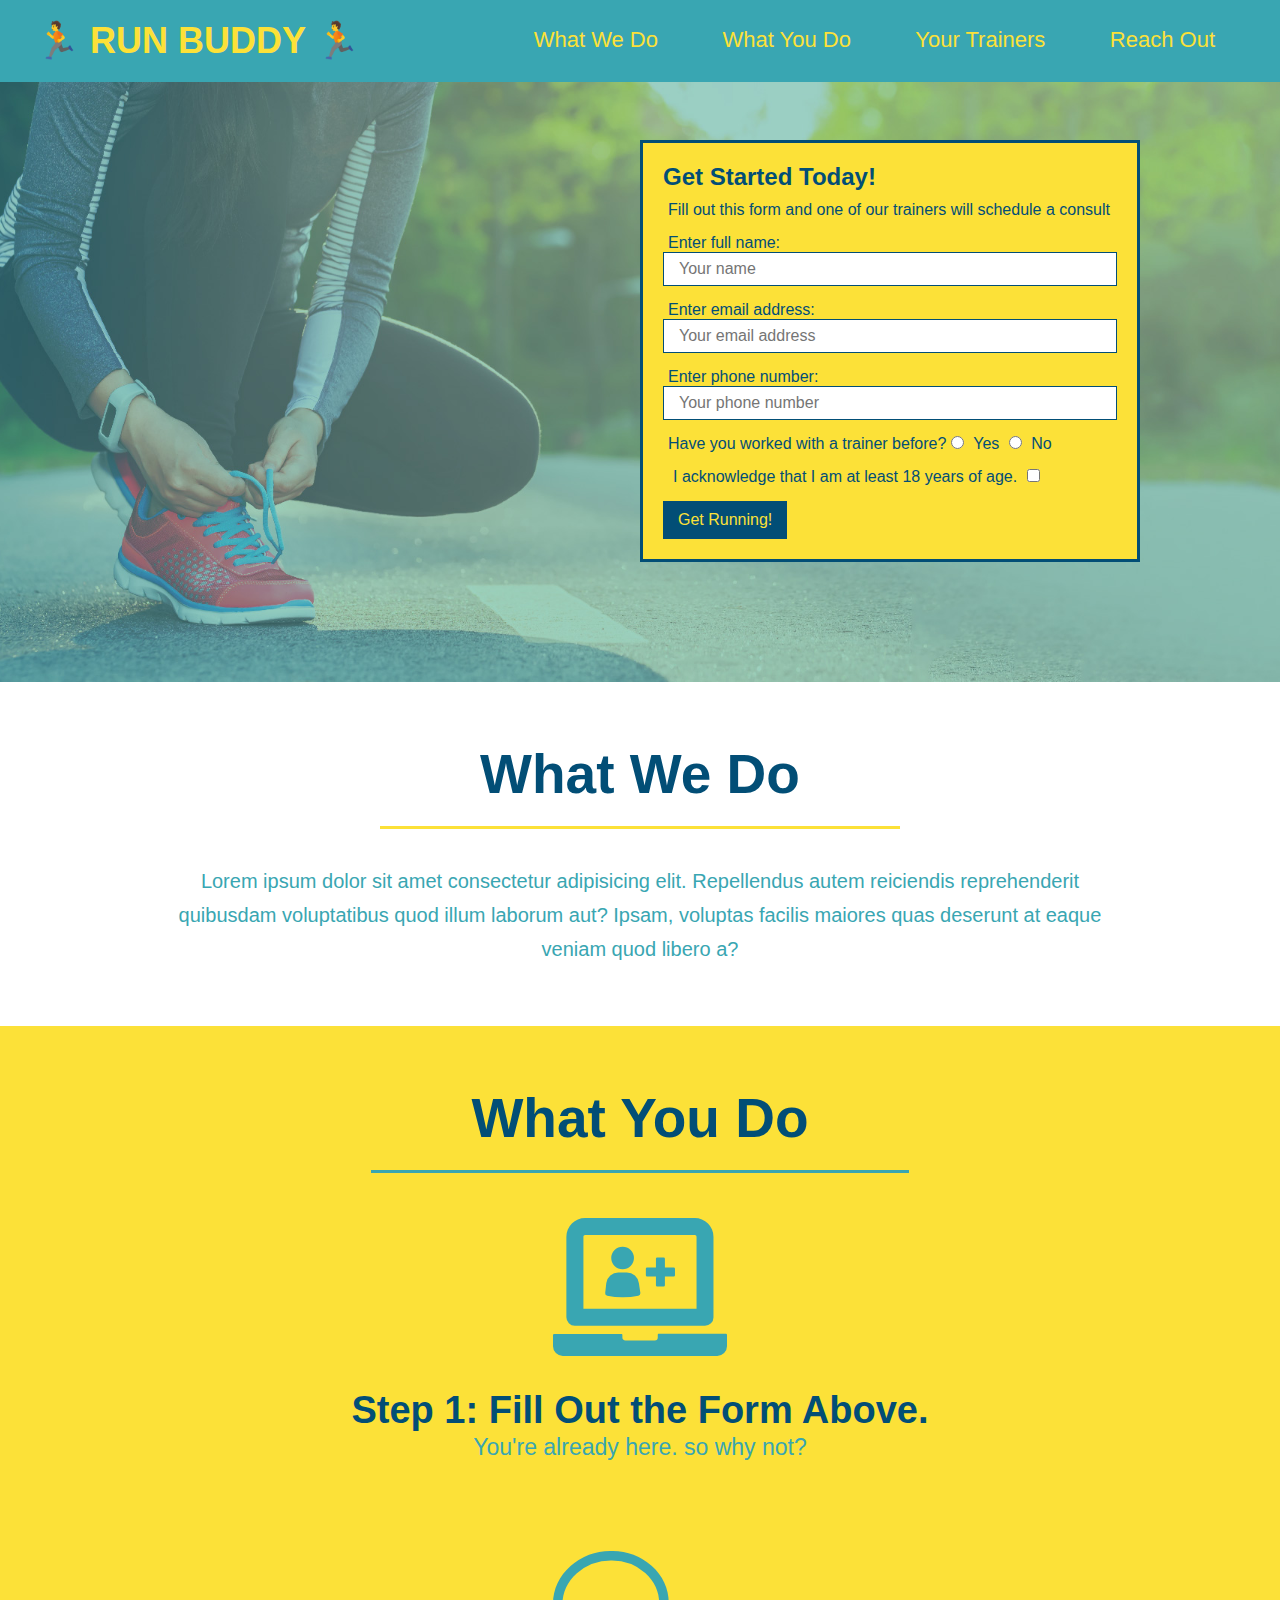
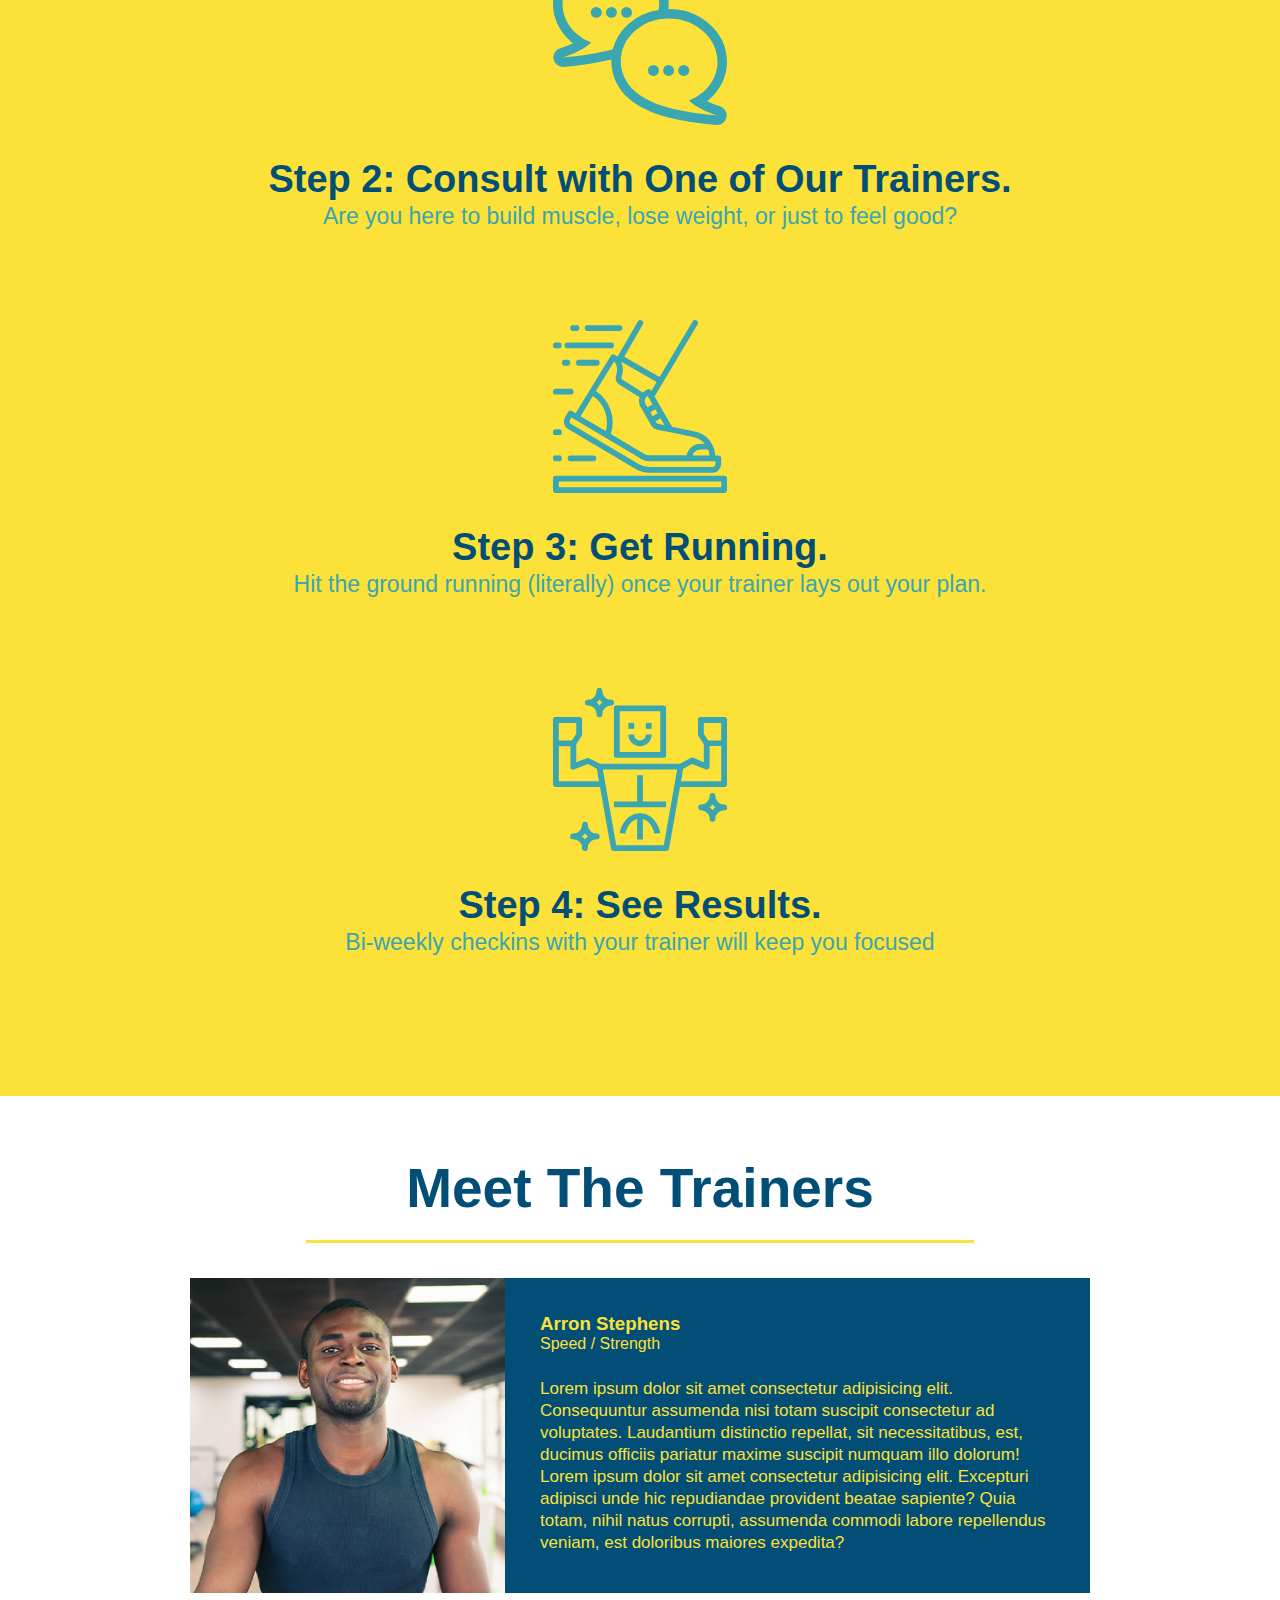
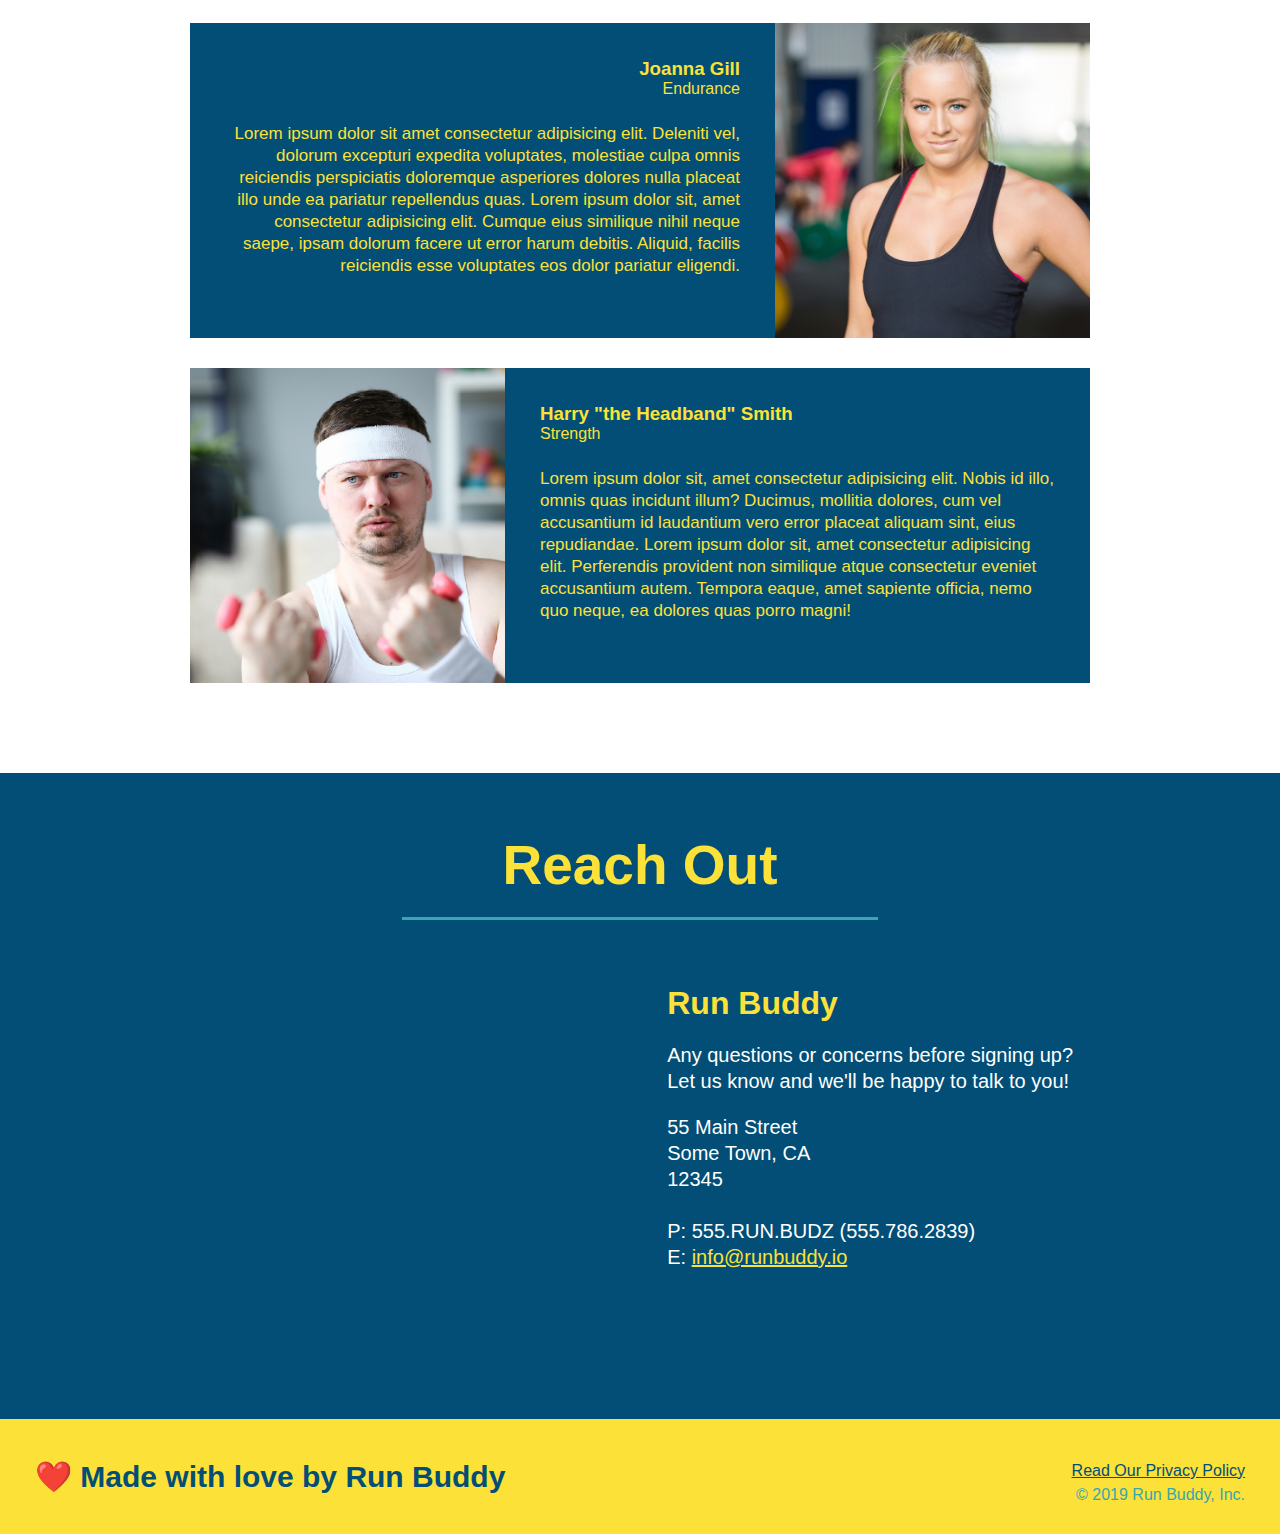
==== index.html @ c071b0e1 "Complete" ====
<!DOCTYPE html>
<html lang="en">
    <head>
                <meta charset="UTF-8" />
                <link rel="stylesheet" href="./assets/css/style.css" />
                <title>Run Buddy</title>
    </head>

    <body>
        <!-- navigation -->
    <header>
            <h1>
                <a href="/">🏃 RUN BUDDY 🏃</a>
            </h1>
            <nav>
                <!-- Unordered list elements -->
                <ul>
                    <!-- List item elements -->
                    <li>
                        <!-- Anchor elements -->
                        <a href="#what-we-do">What We Do</a>
                    </li>
                    <li>
                        <a href="#what-you-do">What You Do</a>
                    </li>
                    <li>
                        <a href="#your-trainers">Your Trainers</a>
                    </li>
                    <li>
                        <a href="#reach-out">Reach Out</a>
                    </li>
                </ul>
            </nav>
    </header>

        <!-- hero/jumbotron -->
    <section class="hero">
        <div class="hero-form">
            <h3>Get Started Today!</h3>
            <p>Fill out this form and one of our trainers will schedule a consult</p>
            <form>
            <label for="name">Enter full name:</label>
            <input type="text" placeholder="Your name" name="name" id="name" class="form-input"/>
            <label for="email">Enter email address:</label>
            <input type="email" placeholder="Your email address" name="email" id="email" class="form-input"/>
            <label for="phone">Enter phone number:</label>
            <input type="tel" placeholder="Your phone number" name="phone" id="phone" class="form-input"/>
            <p>
                Have you worked with a trainer before?
                <input type="radio" name="trainer-confirm" id="trainer-yes" />
                <label for="trainer-yes">Yes</label>
                <input type="radio" name="trainer-confirm" id="trainer-no" />
                <label for="trainer-no">No</label>
            </p>
            <p>
                <label for="18+">I acknowledge that I am at least 18 years of age.</label>
                <input type="checkbox" name="age-confirm" id="18+" />
            </p>
            <button type="submit">
                Get Running!
            </button>
            </form>
        </div>
    </section>

        <!-- What We Do Section -->
    <section id="what-we-do" class="intro">
            <h2 class="section-title primary-border"> What We Do </h2>
            <p>
                Lorem ipsum dolor sit amet consectetur adipisicing elit. Repellendus autem reiciendis reprehenderit quibusdam voluptatibus quod illum laborum aut? Ipsam, voluptas facilis maiores quas deserunt at eaque veniam quod libero a?
            </p>
    </section>

        <!-- What You Do -->
    <section id="what-you-do" class="steps">
            <h2 class="section-title secondary-border"> What You Do </h2>
            <div>
                <img src="./assets/images/step-1.svg" alt="" />
                <h3> <span>Step 1: Fill Out the Form Above.</span> </h3>
                <p>You're already here. so why not?</p>
            </div>
            <div>
                <img src="./assets/images/step-2.svg" alt="" />
                <h3> <span>Step 2: Consult with One of Our Trainers.</span> </h3>
                <p>Are you here to build muscle, lose weight, or just to feel good?</p>
            </div>
            <div>
                <img src="assets/images/step-3.svg" alt="" />
                <h3> <span>Step 3: Get Running.</span> </h3>
                <p>Hit the ground running (literally) once your trainer lays out your plan.</p> 
            </div>
            <div>
                <img src="./assets/images/step-4.svg" alt="" />
                <h3> <span>Step 4: See Results.</span> </h3>
                <p>Bi-weekly checkins with your trainer will keep you focused</p>
            </div>
    </section>
        
        <!-- Meet The Trainers -->
    <section id="your-trainers" class="trainers">
            <h2 class="section-title primary-border"> Meet The Trainers</h2>
            <article class="trainer">
                <img src="./assets/images/trainer-1.jpg" alt="Arron Stephens in his workout clothes, ready" />
                <div class="trainer-bio text-left">
                    <h3>Arron Stephens</h3>
                    <h4>Speed / Strength</h4>
                    <p>
                        Lorem ipsum dolor sit amet consectetur adipisicing elit. Consequuntur assumenda nisi totam suscipit consectetur ad voluptates. Laudantium distinctio repellat, sit necessitatibus, est, ducimus officiis pariatur maxime suscipit numquam illo dolorum!
                        Lorem ipsum dolor sit amet consectetur adipisicing elit. Excepturi adipisci unde hic repudiandae provident beatae sapiente? Quia totam, nihil natus corrupti, assumenda commodi labore repellendus veniam, est doloribus maiores expedita?
                    </p>
                </div>
            </article>

            <article class="trainer">
                <div class="trainer-bio text-right">
                    <h3>Joanna Gill</h3>
                    <h4>Endurance</h4>
                    <p>
                        Lorem ipsum dolor sit amet consectetur adipisicing elit. Deleniti vel, dolorum excepturi expedita voluptates, molestiae culpa omnis reiciendis perspiciatis doloremque asperiores dolores nulla placeat illo unde ea pariatur repellendus quas.
                        Lorem ipsum dolor sit, amet consectetur adipisicing elit. Cumque eius similique nihil neque saepe, ipsam dolorum facere ut error harum debitis. Aliquid, facilis reiciendis esse voluptates eos dolor pariatur eligendi.
                    </p>
                </div>
                <img src="./assets/images/trainer-2.jpg" alt="Joanna Gill cooling off after a workout" />
            </article>

            <article class="trainer">
                <img src="./assets/images/trainer-3.jpg" alt="Harry Smith wearing a headband and lifting comically small pink weights" />
                <div class="trainer-bio text-left">
                    <h3>Harry "the Headband" Smith</h3>
                    <h4>Strength</h4>
                    <p>
                        Lorem ipsum dolor sit, amet consectetur adipisicing elit. Nobis id illo, omnis quas incidunt illum? Ducimus, mollitia dolores, cum vel accusantium id laudantium vero error placeat aliquam sint, eius repudiandae.
                        Lorem ipsum dolor sit, amet consectetur adipisicing elit. Perferendis provident non similique atque consectetur eveniet accusantium autem. Tempora eaque, amet sapiente officia, nemo quo neque, ea dolores quas porro magni!
                    </p>
                </div>
            </article>
    </section>

        <!-- Reach Out -->
    <section id="reach-out" class="reach">
            <h2 class="section-title secondary-border"> Reach Out </h2>
            <div class="contact-info">
                <iframe
                    src="https://www.google.com/maps/embed?pb=!1m18!1m12!1m3!1d3052.3447323482137!2d-111.60812758431119!3d40.09002628336718!2m3!1f0!2f0!3f0!3m2!1i1024!2i768!4f13.1!3m3!1m2!1s0x874dbc77fc448281%3A0x7880318368aea91c!2s1538%20S%202960%20E%20St%2C%20Spanish%20Fork%2C%20UT%2084660!5e0!3m2!1sen!2sus!4v1611521502123!5m2!1sen!2sus" 
                    frameborder="0"
                    height="400"
                    width="400" 
                    style="border:0" 
                    allowfullscreen 
                >
                </iframe>
                <div>
                    <h3>Run Buddy</h3>
                    <p>
                        Any questions or concerns before signing up?
                        <br />
                        Let us know and we'll be happy to talk to you!
                     </p>
                    <address> 
                    55 Main Street <br/>
                    Some Town, CA <br/>
                    12345 <br/>
                    <br>
                    P: 555.RUN.BUDZ (555.786.2839) <br/>
                    E: <a href="mailto:info@runbuddy.io">info@runbuddy.io</a>
                    </address>
                </div>
            </div>
        
    </section>

    <footer>
            <h2>❤️ Made with love by Run Buddy</h2>
            <div>
                <a href="#">Read Our Privacy Policy</a><br />
                &copy; 2019 Run Buddy, Inc.
            </div>
    </footer>
    </body>
</html>
---- assets/css/style.css ----
* {
    margin: 0;
    padding 0;
    box-sizing: border-box;
}
body {
    color: #39a6b2;
    font-family: Helvetica, Arial, sans-serif;
}
header{
    padding: 20px 35px;
    background-color: #39a6b2;
}
header h1 {
    font-weight: bold;
    font-size: 36px;
    color: #fce138;
    margin: 0;
    display: inline;
}

header a {
    text-decoration: none;
    color: #fce138;
}

header nav {
    float: right;
    margin: 7px 0;
}

header nav ul li {
    display: inline;
}

header nav ul li a {
    margin: 0 30px;
    font-weight: lighter;
    font-size: 22px;
}

footer {
    background-color: #fce138;
    width: 100%;
    padding: 40px 35px;
}

footer h2 {
    display:inline;
    color: #024e76;
    font-size: 30px;
    margin: 0;
}

footer div {
    float: right;
    line-height:1.5;
    text-align: right;
}

footer a {
    color: #024e76;
}

section {
    padding: 60px;
}

.hero {
    background-image: url("../images/hero-bg.jpg");
    height: 600px;
    background-size: cover;
    background-position: center;
    position: relative;
}

.hero-form {
    background-color: #fce138;
    padding: 20px;
    width: 500px;
    color: #024e76;
    border: solid 3px #024e76;
    position: absolute;
    bottom: 120px;
    right: 140px;
}

.hero-form h3 {
    font-size: 24px;
    margin: 0;
}

.hero-form p {
    margin: 10px 5px 15px 5px; 
}

.form-input {
    border: 1px solid #024e76;
    display: block;
    padding: 7px 15px;
    font-size: 16px;
    color: #024e76;
    width: 100%;
    margin-bottom: 15px;
}

.hero-form label {
    margin: 0 5px;
}

.hero-form button {
    color: #fce138;
    background-color: #024e76;
    border: none;
    padding: 10px 15px;
    font-size: 16px;
}

.intro {
    text-align: center;
}

.intro p {
    line-height: 1.7;
    color: #39a6b2;
    width: 80%;
    font-size: 20px;
    margin: 0 auto;
}

.steps {
    text-align: center;
    background: #fce138;
}

.section-title {
    font-size: 55px;
    color: #024e76;
    margin-bottom: 35px;
    padding: 0 100px 20px 100px;
    border-bottom: 3px solid;
    display: inline-block;
}

.primary-border {
    border-color: #fce138;
}

.secondary-border {
    border-color: #39a6b2;
}

.steps div {
    margin-bottom: 80px;
}

.steps img {
    width: 15%;
    margin: 10px 0;
}

.steps h3 {
    color: #024e76;
    font-size: 46px;
    margin-top: 10px;
}

.steps p {
    color: #39a6b2;
    font-size: 23px;
}

.steps span {
    font-size: 38px;
}

.trainers {
    text-align: center;
}

.trainer {
    width: 900px;
    margin: 0 auto 30px auto;
    background: #024e76;
    color:#fce138; 
    overflow: auto;
} 

.trainer img {
    width: 35%;
    float: left;
}

.trainer-bio {
    padding: 35px;
    float: left;
    width: 65%;
}

.text-left {
    text-align: left;
}

.text-right {
    text-align: right;
}

.trainer bio h3 {
    font-size: 32px;
    margin-bottom: 8px;
}

.trainer-bio h4 {
    font-weight: lighter;
    font-size 26px;
    margin-bottom: 25px;
}

.trainer-bio p {
    font-size: 17px;
    line-height: 1.3;
}

.reach {
    background: #024e76;
    text-align: center;
}

.reach h2 {
    color: #fce138;
}

.contact-info iframe {
    width: 400px;
    height: 400 px;
}

.contact-info div {
    width: 410px;
    display: inline-block;
    vertical-align: top;
    text-align: left;
    margin: 30px 0 0 60px;
    color: white;
}

.contact-info h3 {
    color: #fce138;
    font-size: 32px;
}

.contact-info p, .contact-info address {
    margin: 20px 0;
    line-height: 1.3;
    font-size: 20px;
    font-style: normal;
}

.contact-info a {
    color: #fce138;
}
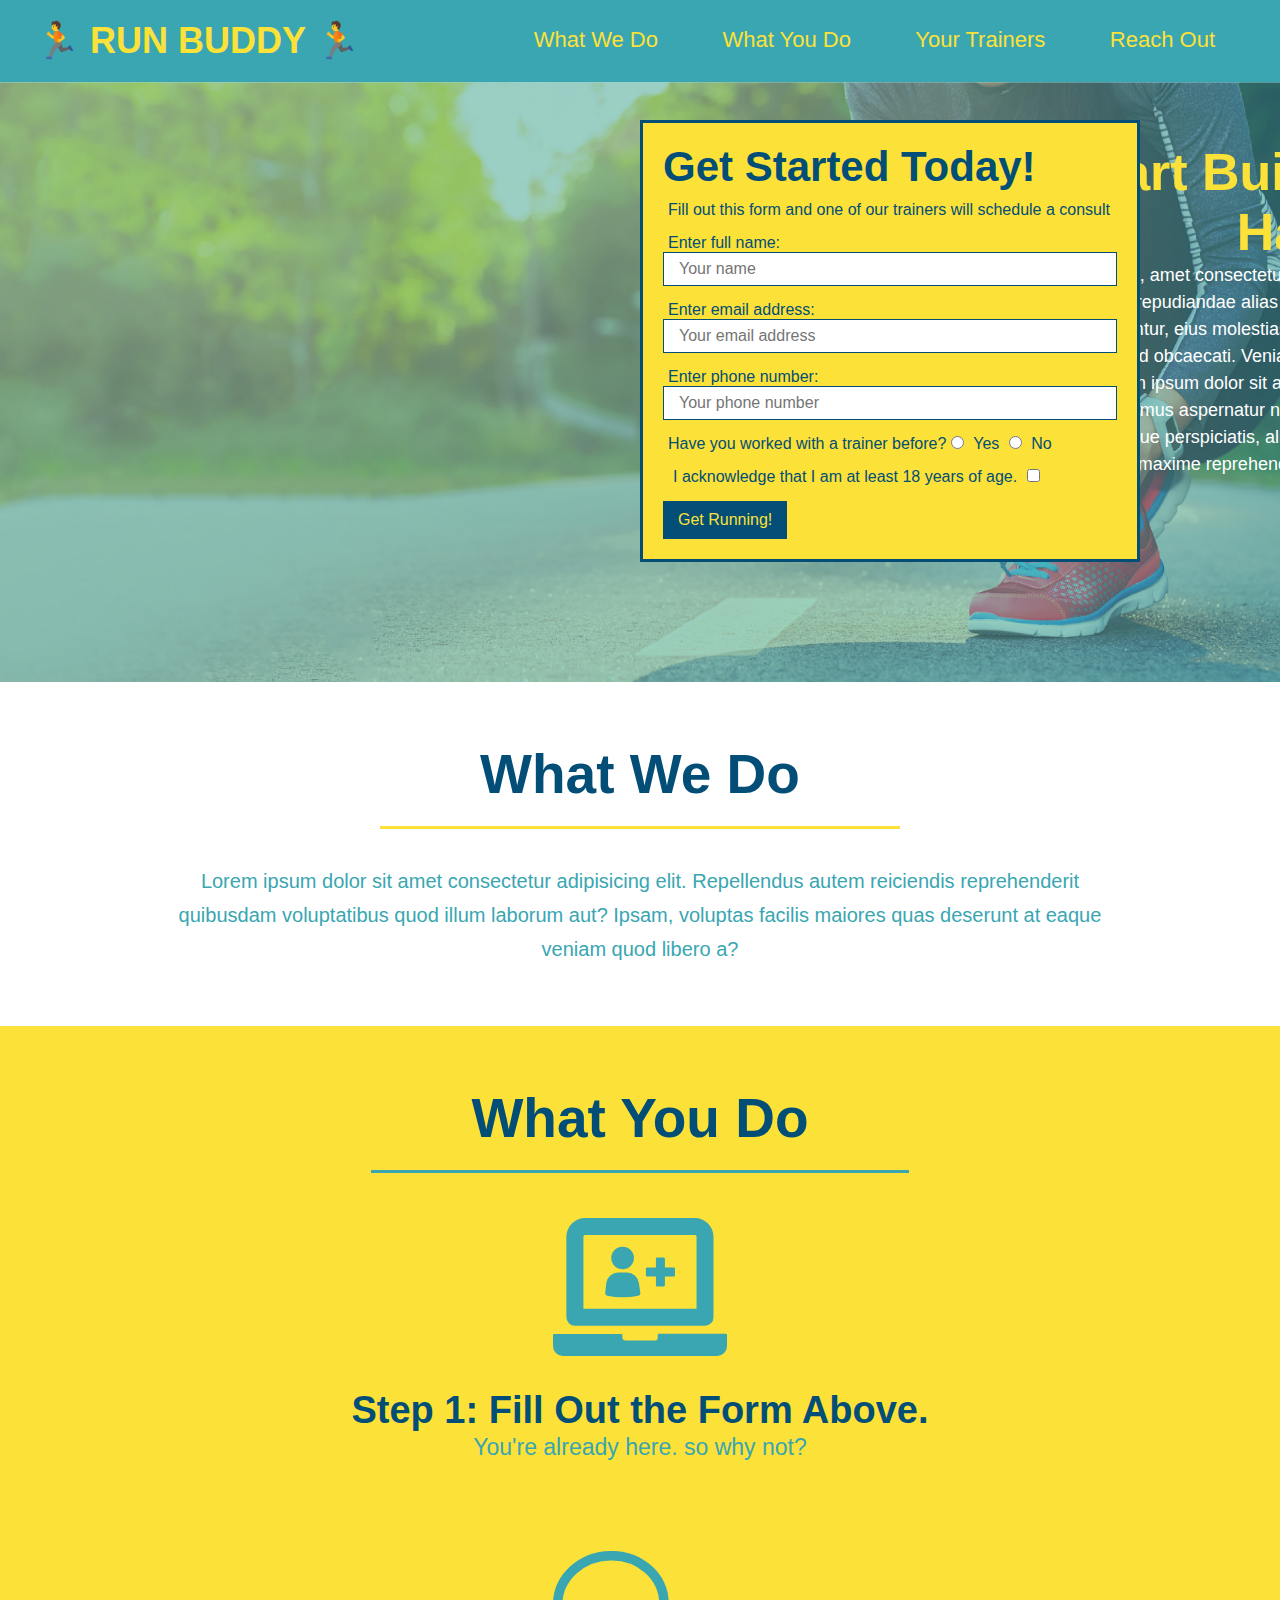
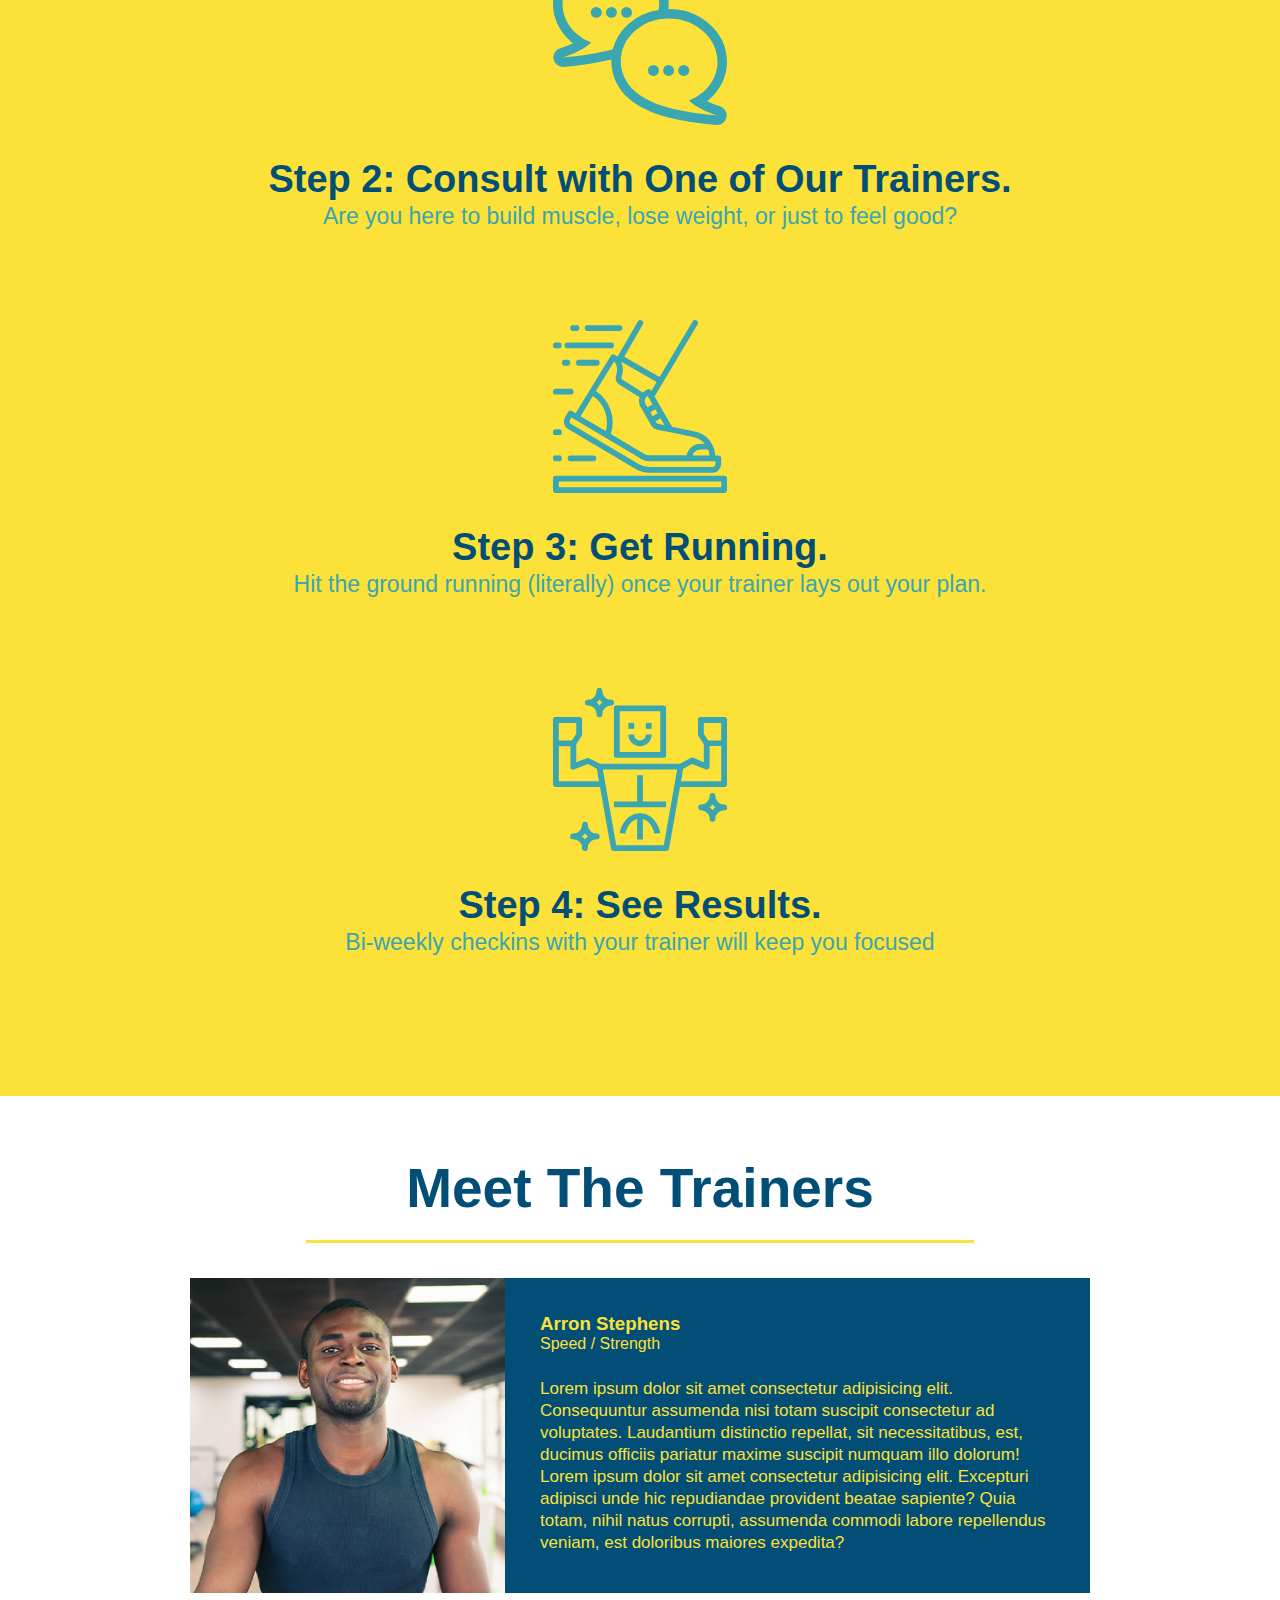
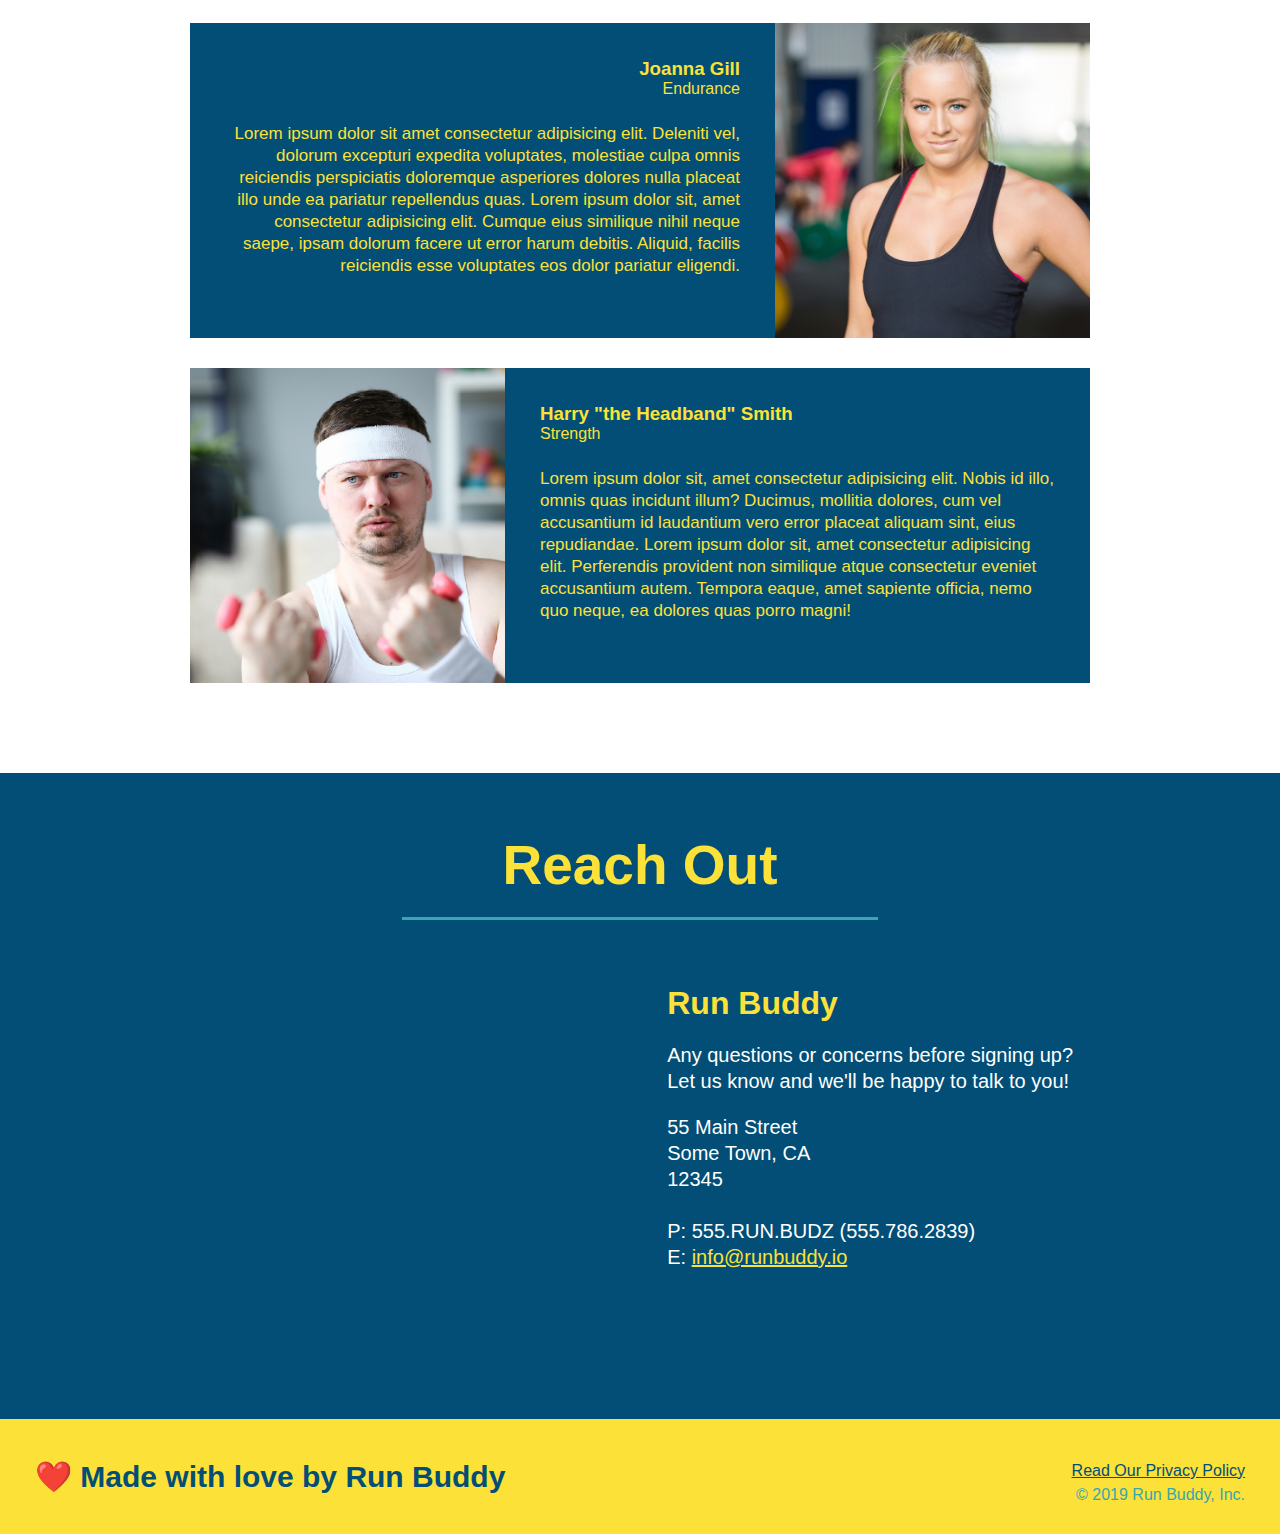
==== commit 3747382c: "hero text, new hero image" ====
--- a/index.html
+++ b/index.html
@@ -1,9 +1,9 @@
 <!DOCTYPE html>
 <html lang="en">
     <head>
-                <meta charset="UTF-8" />
-                <link rel="stylesheet" href="./assets/css/style.css" />
-                <title>Run Buddy</title>
+        <meta charset="UTF-8" />
+        <link rel="stylesheet" href="./assets/css/style.css" />
+        <title>Run Buddy</title>
     </head>
 
     <body>
@@ -35,6 +35,15 @@
 
         <!-- hero/jumbotron -->
     <section class="hero">
+        <div class="hero-text text-right">
+            <h2>Start Building Habits.</h2>
+            <p>
+                Lorem ipsum dolor sit, amet consectetur adipisicing elit. Aliquid perferendis repudiandae alias saepe labore sit consectetur
+                odit consequuntur, eius molestias exercitationem amet nemo adipisci enim, sed obcaecati. Veniam, consequatur exercitationem!
+                Lorem ipsum dolor sit amet consectetur adipisicing elit. Saepe, possimus aspernatur nam tenetur modi quia illo nulla quod 
+                neque perspiciatis, aliquam obcaecati ipsam sit excepturi in maxime reprehenderit voluptates? Dolore?
+            </p>
+        </div>
         <div class="hero-form">
             <h3>Get Started Today!</h3>
             <p>Fill out this form and one of our trainers will schedule a consult</p>
@@ -172,7 +181,7 @@
     <footer>
             <h2>❤️ Made with love by Run Buddy</h2>
             <div>
-                <a href="#">Read Our Privacy Policy</a><br />
+                <a href="./privacy-policy.html">Read Our Privacy Policy</a><br />
                 &copy; 2019 Run Buddy, Inc.
             </div>
     </footer>
--- a/assets/css/style.css
+++ b/assets/css/style.css
@@ -74,6 +74,24 @@
     position: relative;
 }
 
+.hero-text {
+    display: inline-block;
+    width: 500px;
+    height: 450px;
+    position: absolute;
+    margin-left: 850px;
+}
+.hero-text h2 {
+    color: #fce138;
+    font-size: 52px;
+}
+
+.hero-text p {
+    font-size: 18px;
+    line-height: 1.5;
+    color: white;
+}
+
 .hero-form {
     background-color: #fce138;
     padding: 20px;
@@ -86,7 +104,7 @@
 }
 
 .hero-form h3 {
-    font-size: 24px;
+    font-size: 42px;
     margin: 0;
 }
 
@@ -232,7 +250,7 @@
 
 .contact-info iframe {
     width: 400px;
-    height: 400 px;
+    height: 400px;
 }
 
 .contact-info div {
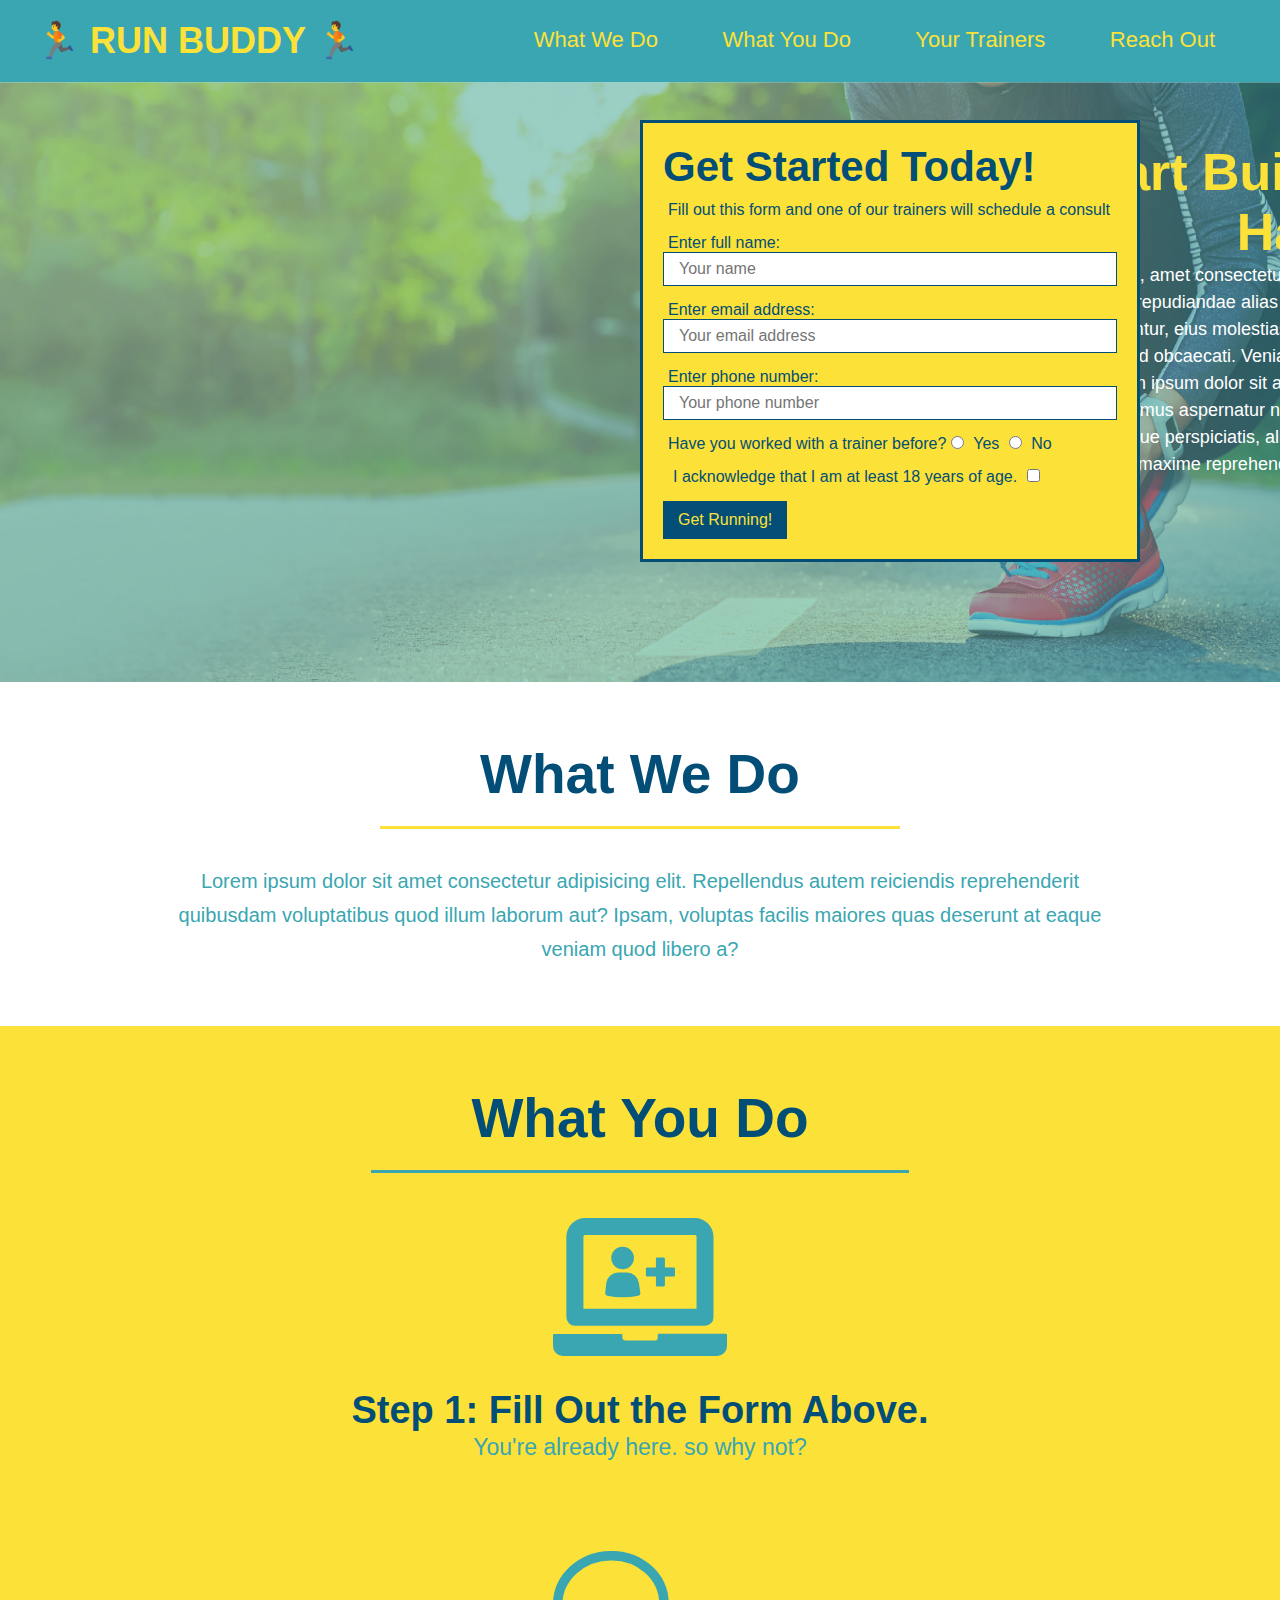
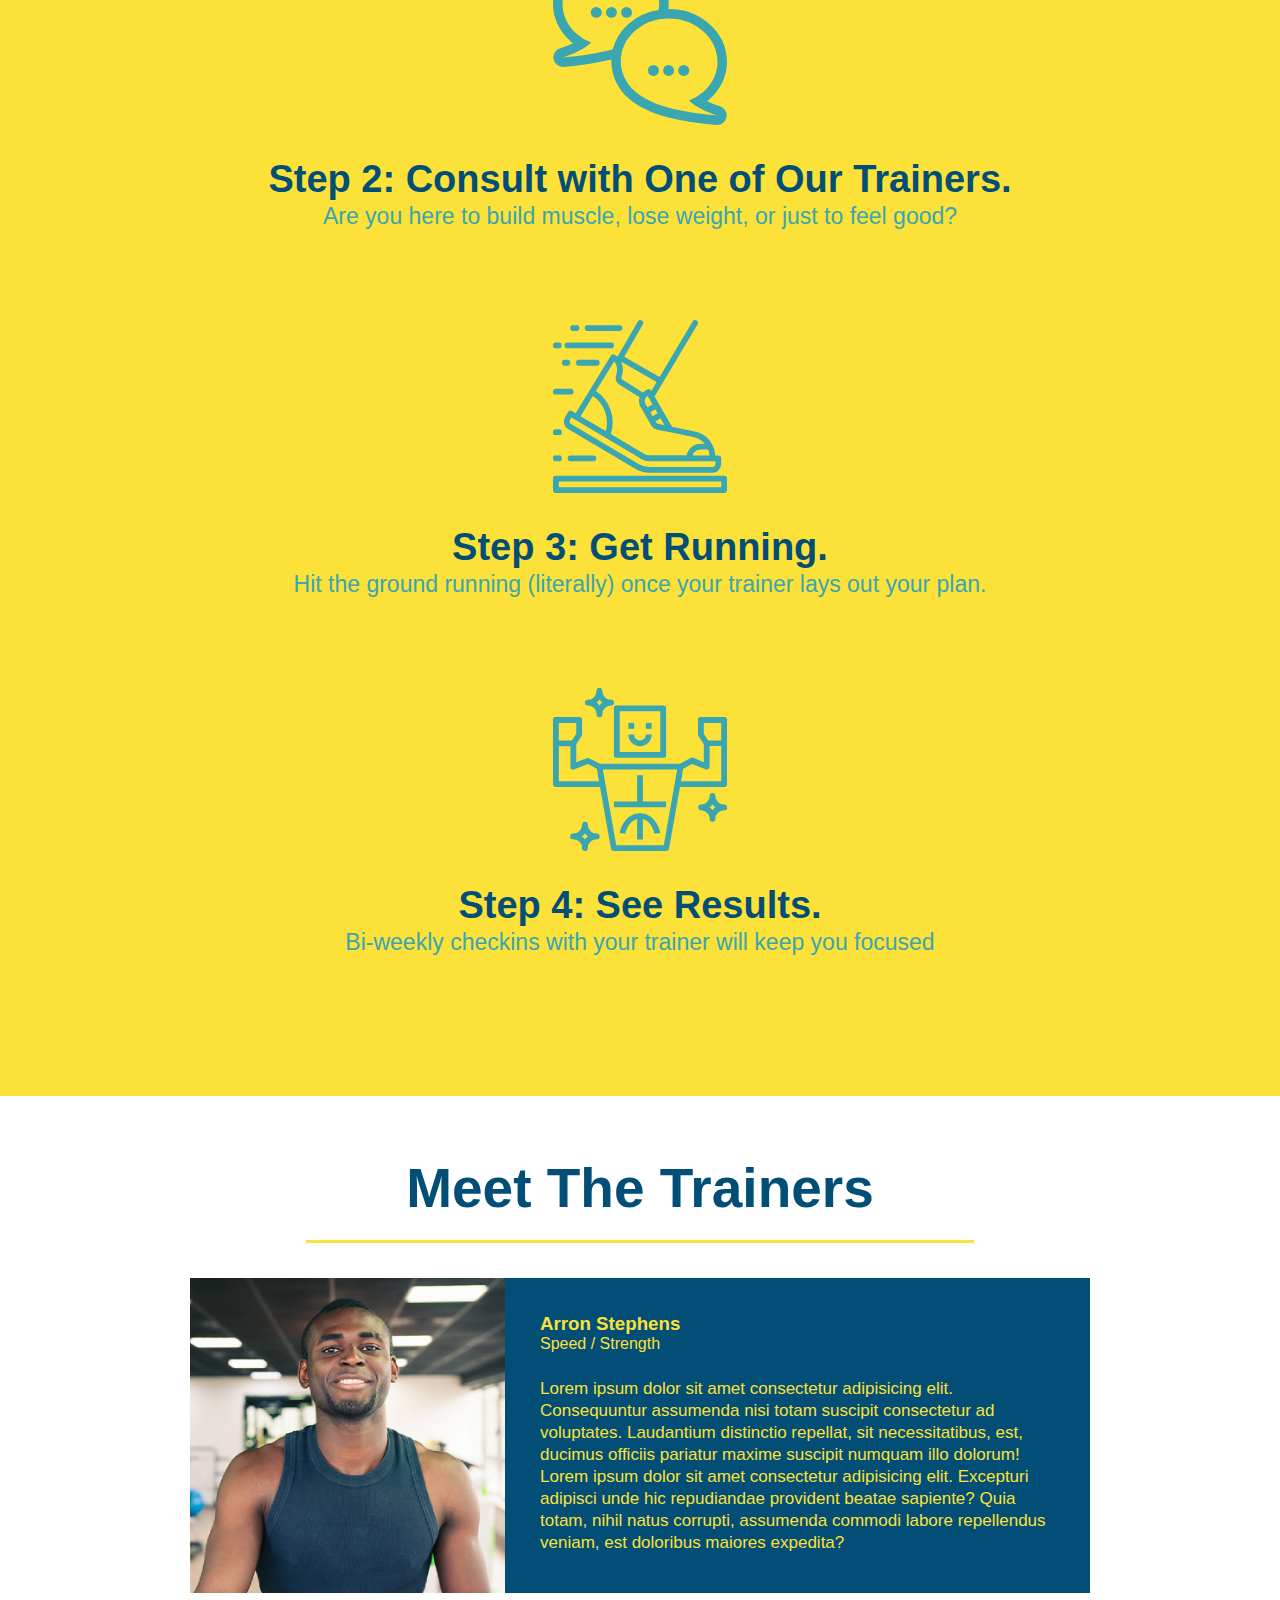
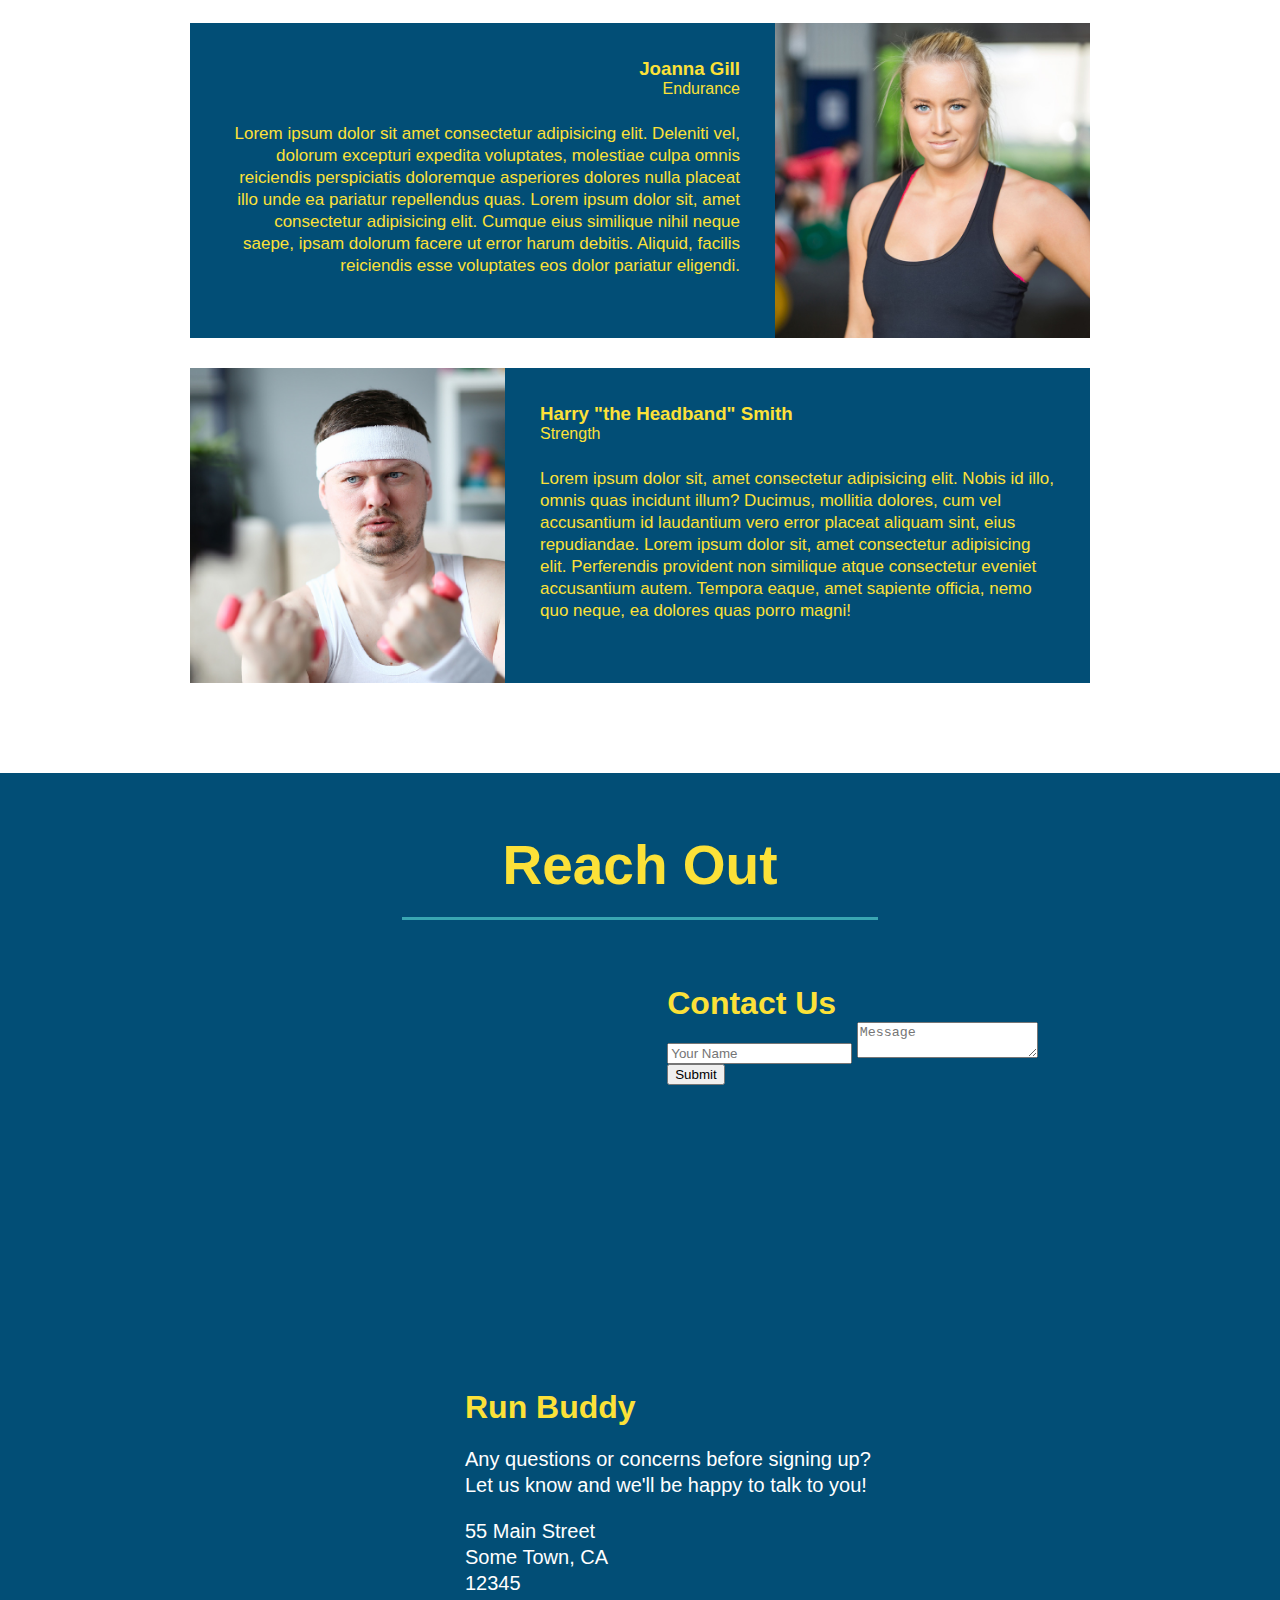
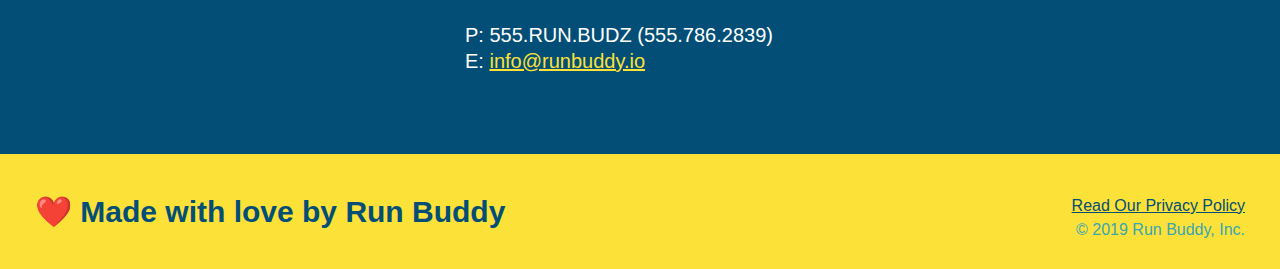
==== commit 407ccdbd: "Contact form" ====
--- a/index.html
+++ b/index.html
@@ -158,6 +158,20 @@
                     allowfullscreen 
                 >
                 </iframe>
+
+                <div class="contact-form">
+                    <h3> Contact Us </h3>
+                    <form>
+                        <label for="contact-name"></label>
+                        <input type="text" id="contact-name" placeholder="Your Name" />
+
+                        <label for="contact-message"></label>
+                        <textarea id="contact-message" placeholder="Message"></textarea>
+                        
+                        <button type="submit">Submit</button>
+                    </form>
+                </div>
+
                 <div>
                     <h3>Run Buddy</h3>
                     <p>
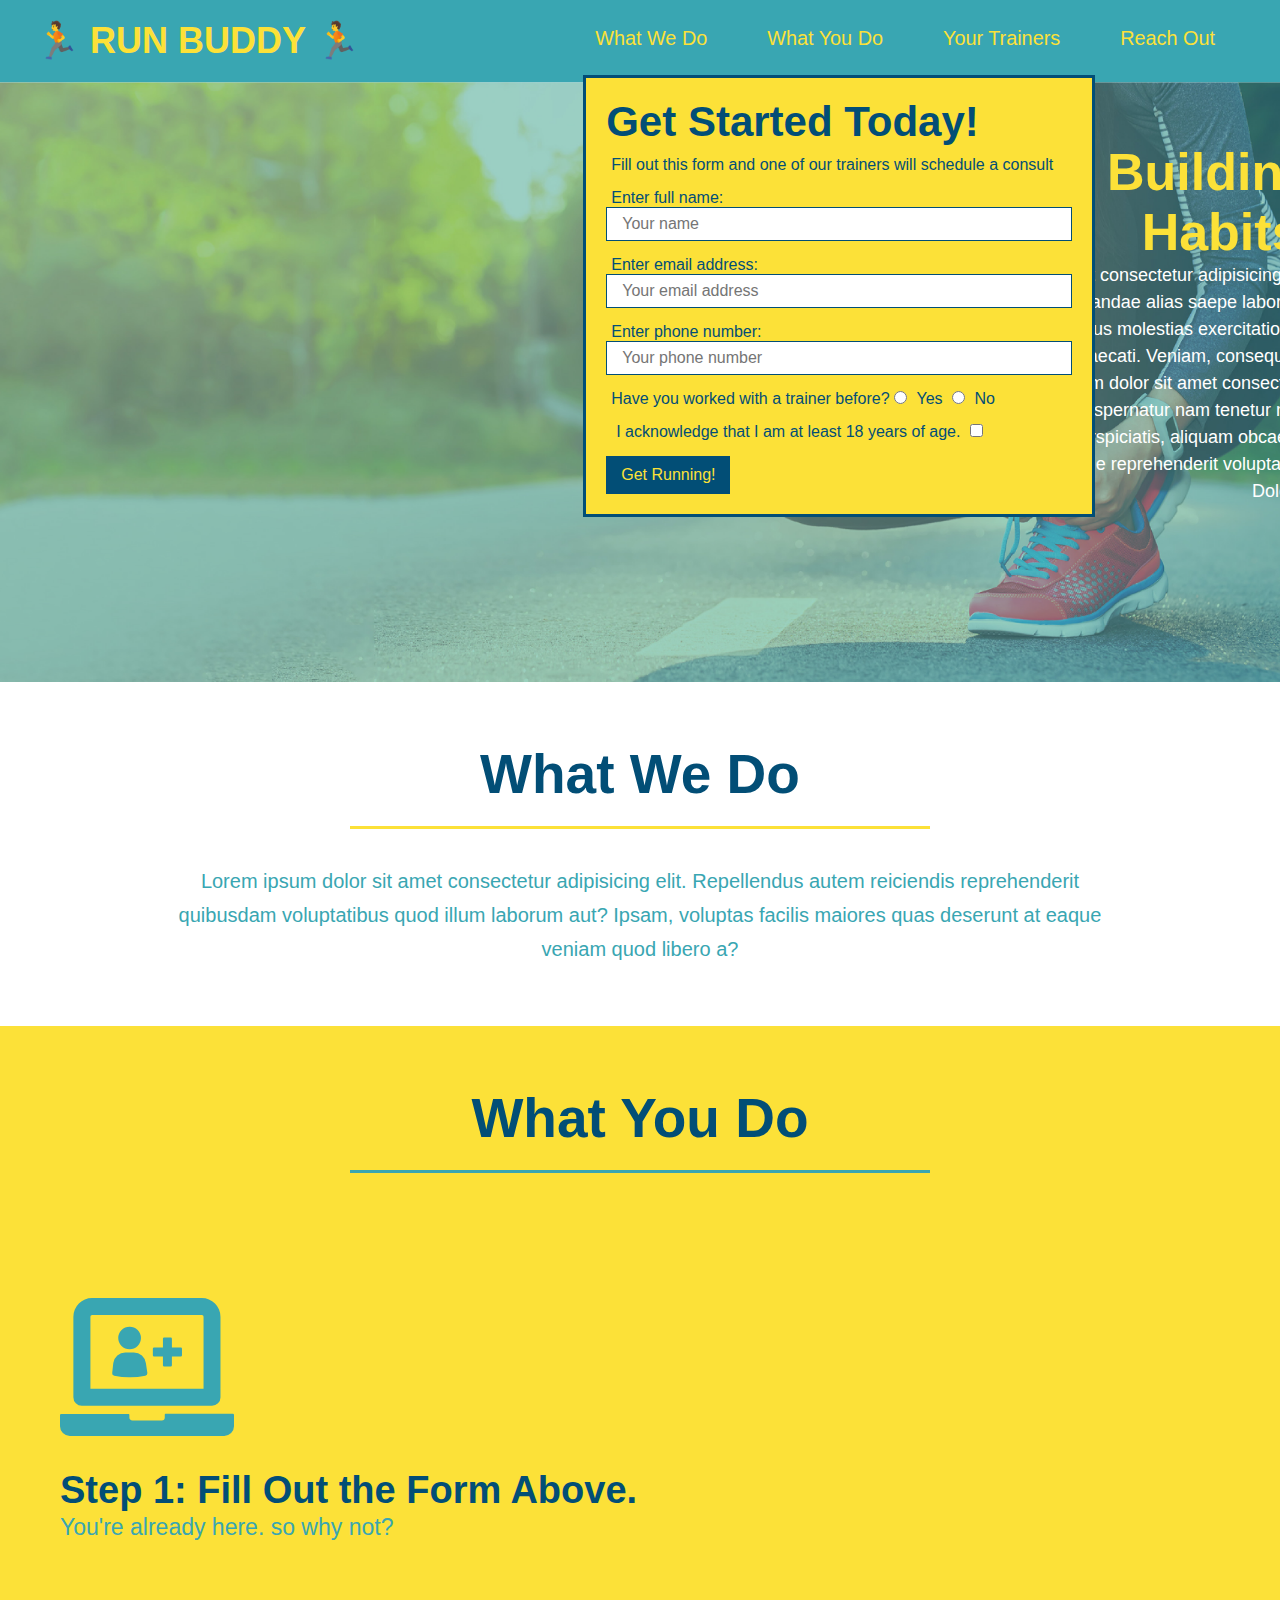
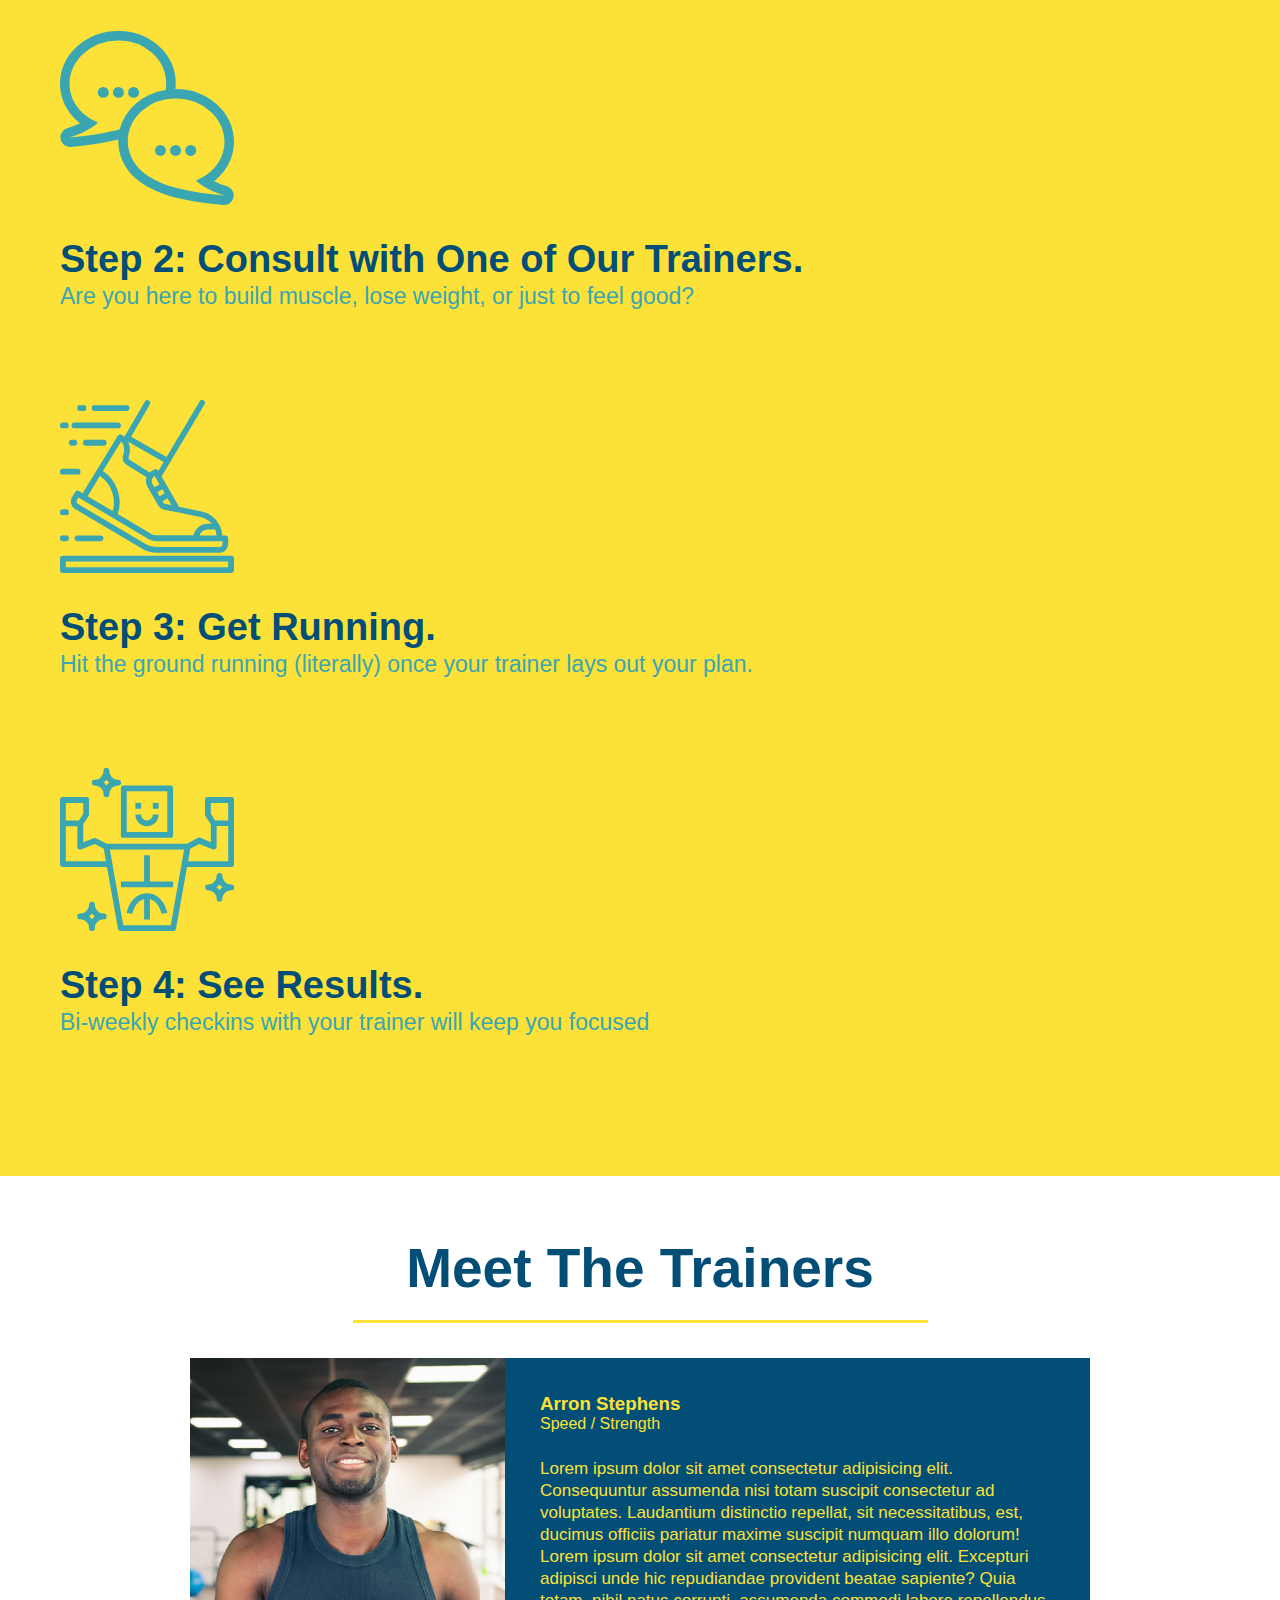
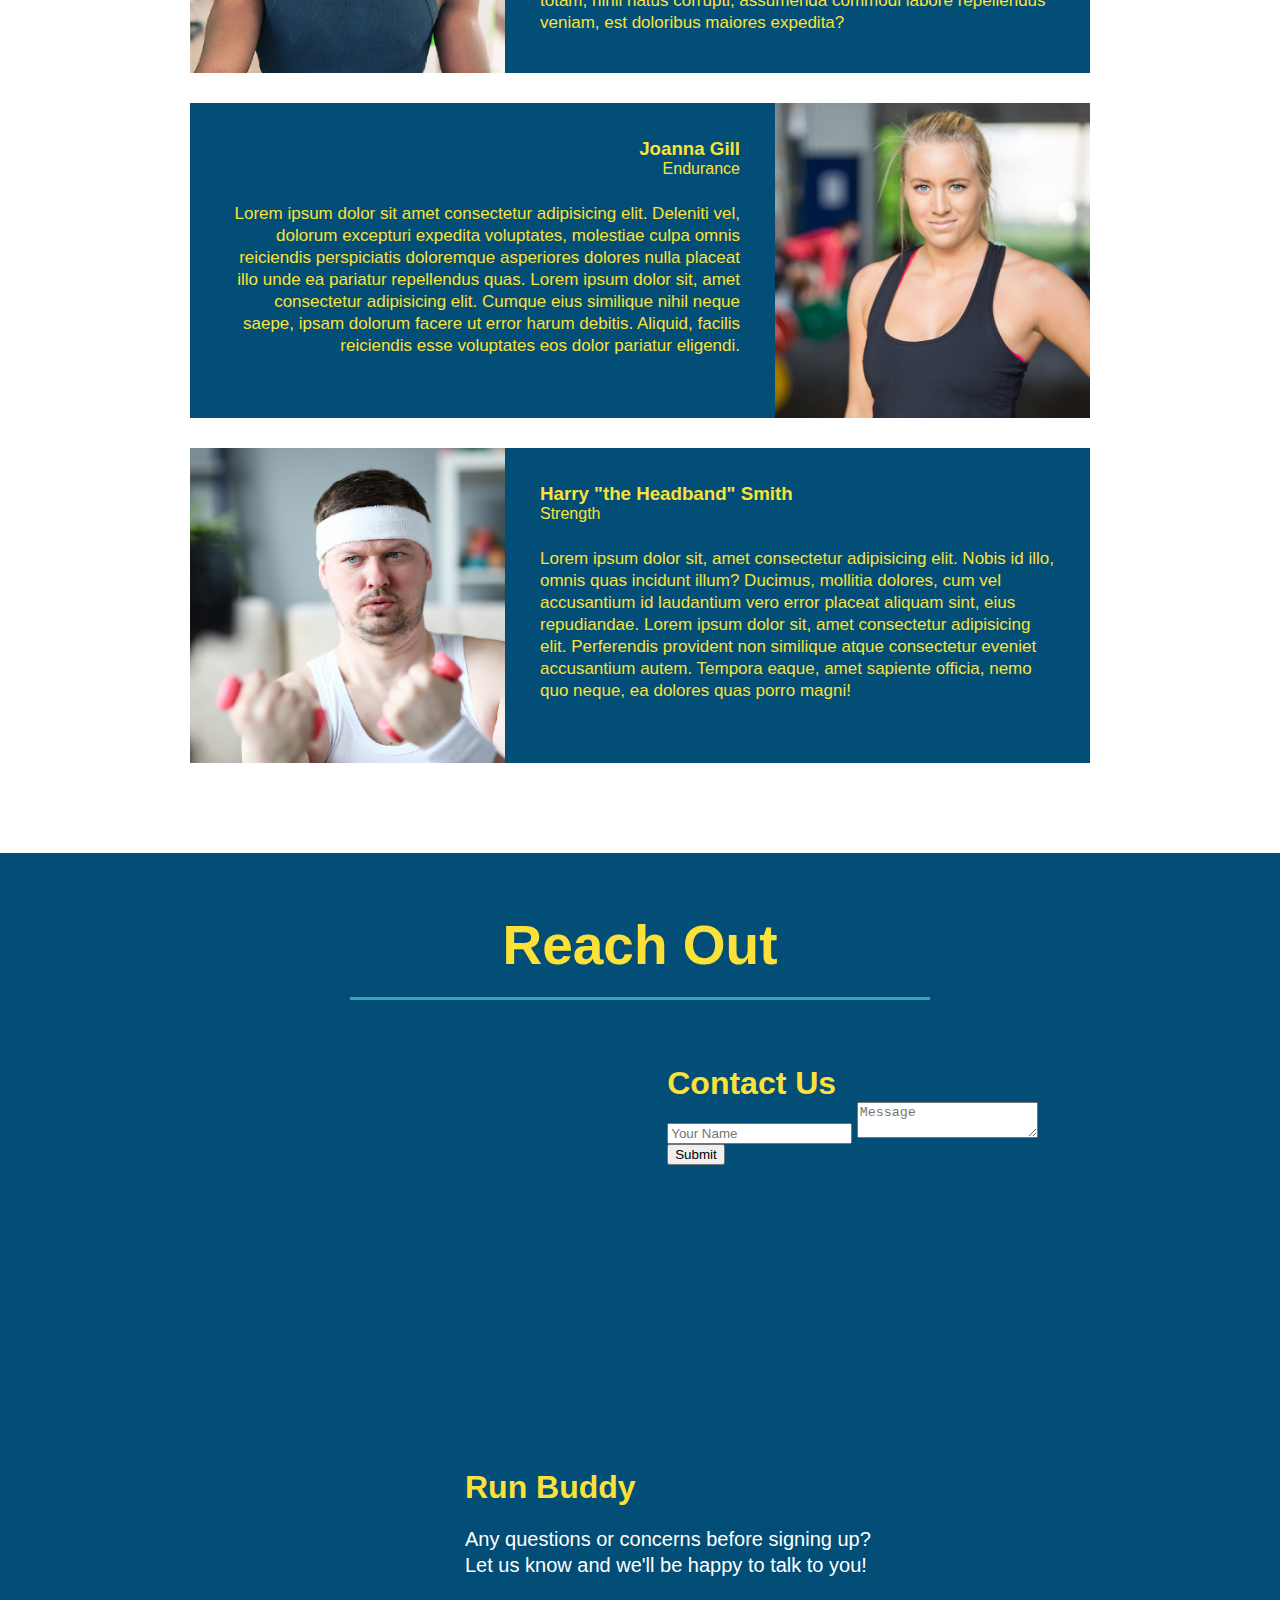
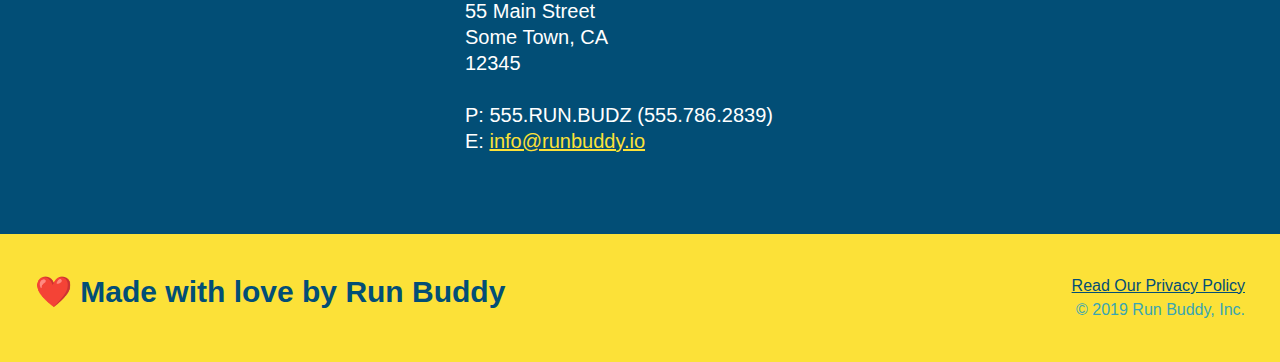
==== commit 9cafc304: "flexing the css" ====
--- a/index.html
+++ b/index.html
@@ -74,15 +74,21 @@
 
         <!-- What We Do Section -->
     <section id="what-we-do" class="intro">
+        <div class="flex-row">
             <h2 class="section-title primary-border"> What We Do </h2>
+        </div>
+        <div class="flex-row">    
             <p>
                 Lorem ipsum dolor sit amet consectetur adipisicing elit. Repellendus autem reiciendis reprehenderit quibusdam voluptatibus quod illum laborum aut? Ipsam, voluptas facilis maiores quas deserunt at eaque veniam quod libero a?
             </p>
+        </div>
     </section>
 
         <!-- What You Do -->
     <section id="what-you-do" class="steps">
+        <div class="flex-row">
             <h2 class="section-title secondary-border"> What You Do </h2>
+        </div>    
             <div>
                 <img src="./assets/images/step-1.svg" alt="" />
                 <h3> <span>Step 1: Fill Out the Form Above.</span> </h3>
@@ -107,7 +113,9 @@
         
         <!-- Meet The Trainers -->
     <section id="your-trainers" class="trainers">
+        <div class="flex-row">
             <h2 class="section-title primary-border"> Meet The Trainers</h2>
+        </div>    
             <article class="trainer">
                 <img src="./assets/images/trainer-1.jpg" alt="Arron Stephens in his workout clothes, ready" />
                 <div class="trainer-bio text-left">
@@ -147,7 +155,9 @@
 
         <!-- Reach Out -->
     <section id="reach-out" class="reach">
+        <div class="flex-row">
             <h2 class="section-title secondary-border"> Reach Out </h2>
+        </div>    
             <div class="contact-info">
                 <iframe
                     src="https://www.google.com/maps/embed?pb=!1m18!1m12!1m3!1d3052.3447323482137!2d-111.60812758431119!3d40.09002628336718!2m3!1f0!2f0!3f0!3m2!1i1024!2i768!4f13.1!3m3!1m2!1s0x874dbc77fc448281%3A0x7880318368aea91c!2s1538%20S%202960%20E%20St%2C%20Spanish%20Fork%2C%20UT%2084660!5e0!3m2!1sen!2sus!4v1611521502123!5m2!1sen!2sus" 
--- a/assets/css/style.css
+++ b/assets/css/style.css
@@ -10,13 +10,15 @@
 header{
     padding: 20px 35px;
     background-color: #39a6b2;
+    display: flex;
+    justify-content: space-between;
+    flex-wrap: wrap;
 }
 header h1 {
     font-weight: bold;
     font-size: 36px;
     color: #fce138;
     margin: 0;
-    display: inline;
 }
 
 header a {
@@ -25,35 +27,39 @@
 }
 
 header nav {
-    float: right;
     margin: 7px 0;
 }
 
-header nav ul li {
-    display: inline;
+header nav ul {
+    display: flex;
+    flex-wrap: wrap;
+    justify-content: space-between;
+    align-items: center;
+    list-style: none;
 }
 
 header nav ul li a {
     margin: 0 30px;
     font-weight: lighter;
-    font-size: 22px;
+    font-size: 1.55vw;
 }
 
 footer {
     background-color: #fce138;
     width: 100%;
     padding: 40px 35px;
+    display: flex;
+    justify-content: space-between;
+    flex-wrap: wrap;
 }
 
 footer h2 {
-    display:inline;
     color: #024e76;
     font-size: 30px;
     margin: 0;
 }
 
 footer div {
-    float: right;
     line-height:1.5;
     text-align: right;
 }
@@ -72,6 +78,9 @@
     background-size: cover;
     background-position: center;
     position: relative;
+    display: flex;
+    justify-content: center;
+    flex-wrap: wrap;
 }
 
 .hero-text {
@@ -95,12 +104,13 @@
 .hero-form {
     background-color: #fce138;
     padding: 20px;
-    width: 500px;
+    width: 40%;
     color: #024e76;
     border: solid 3px #024e76;
     position: absolute;
     bottom: 120px;
     right: 140px;
+    margin: 3.5%;
 }
 
 .hero-form h3 {
@@ -110,6 +120,21 @@
 
 .hero-form p {
     margin: 10px 5px 15px 5px; 
+}
+
+.hero-cta {
+    width: 35%;
+    text-align: right;
+    margin: 3.5%;
+    color: #fff;
+    font-size: 18px;
+    line-height: 1.3;
+}
+
+.hero-cta h2 {
+    font-style: italic;
+    font-size: 55px;
+    color: #fce138;
 }
 
 .form-input {
@@ -132,10 +157,6 @@
     border: none;
     padding: 10px 15px;
     font-size: 16px;
-}
-
-.intro {
-    text-align: center;
 }
 
 .intro p {
@@ -144,20 +165,21 @@
     width: 80%;
     font-size: 20px;
     margin: 0 auto;
+    text-align: center;
 }
 
 .steps {
-    text-align: center;
     background: #fce138;
 }
 
 .section-title {
     font-size: 55px;
     color: #024e76;
-    margin-bottom: 35px;
-    padding: 0 100px 20px 100px;
     border-bottom: 3px solid;
-    display: inline-block;
+    padding-bottom: 20px;
+    text-align: center;
+    margin: 0 auto 35px auto;
+    width: 50%;
 }
 
 .primary-border {
@@ -193,7 +215,7 @@
 }
 
 .trainers {
-    text-align: center;
+    margin: 0 5px;
 }
 
 .trainer {
@@ -276,4 +298,8 @@
 
 .contact-info a {
     color: #fce138;
+}
+
+.flex-row {
+    display: flex;
 }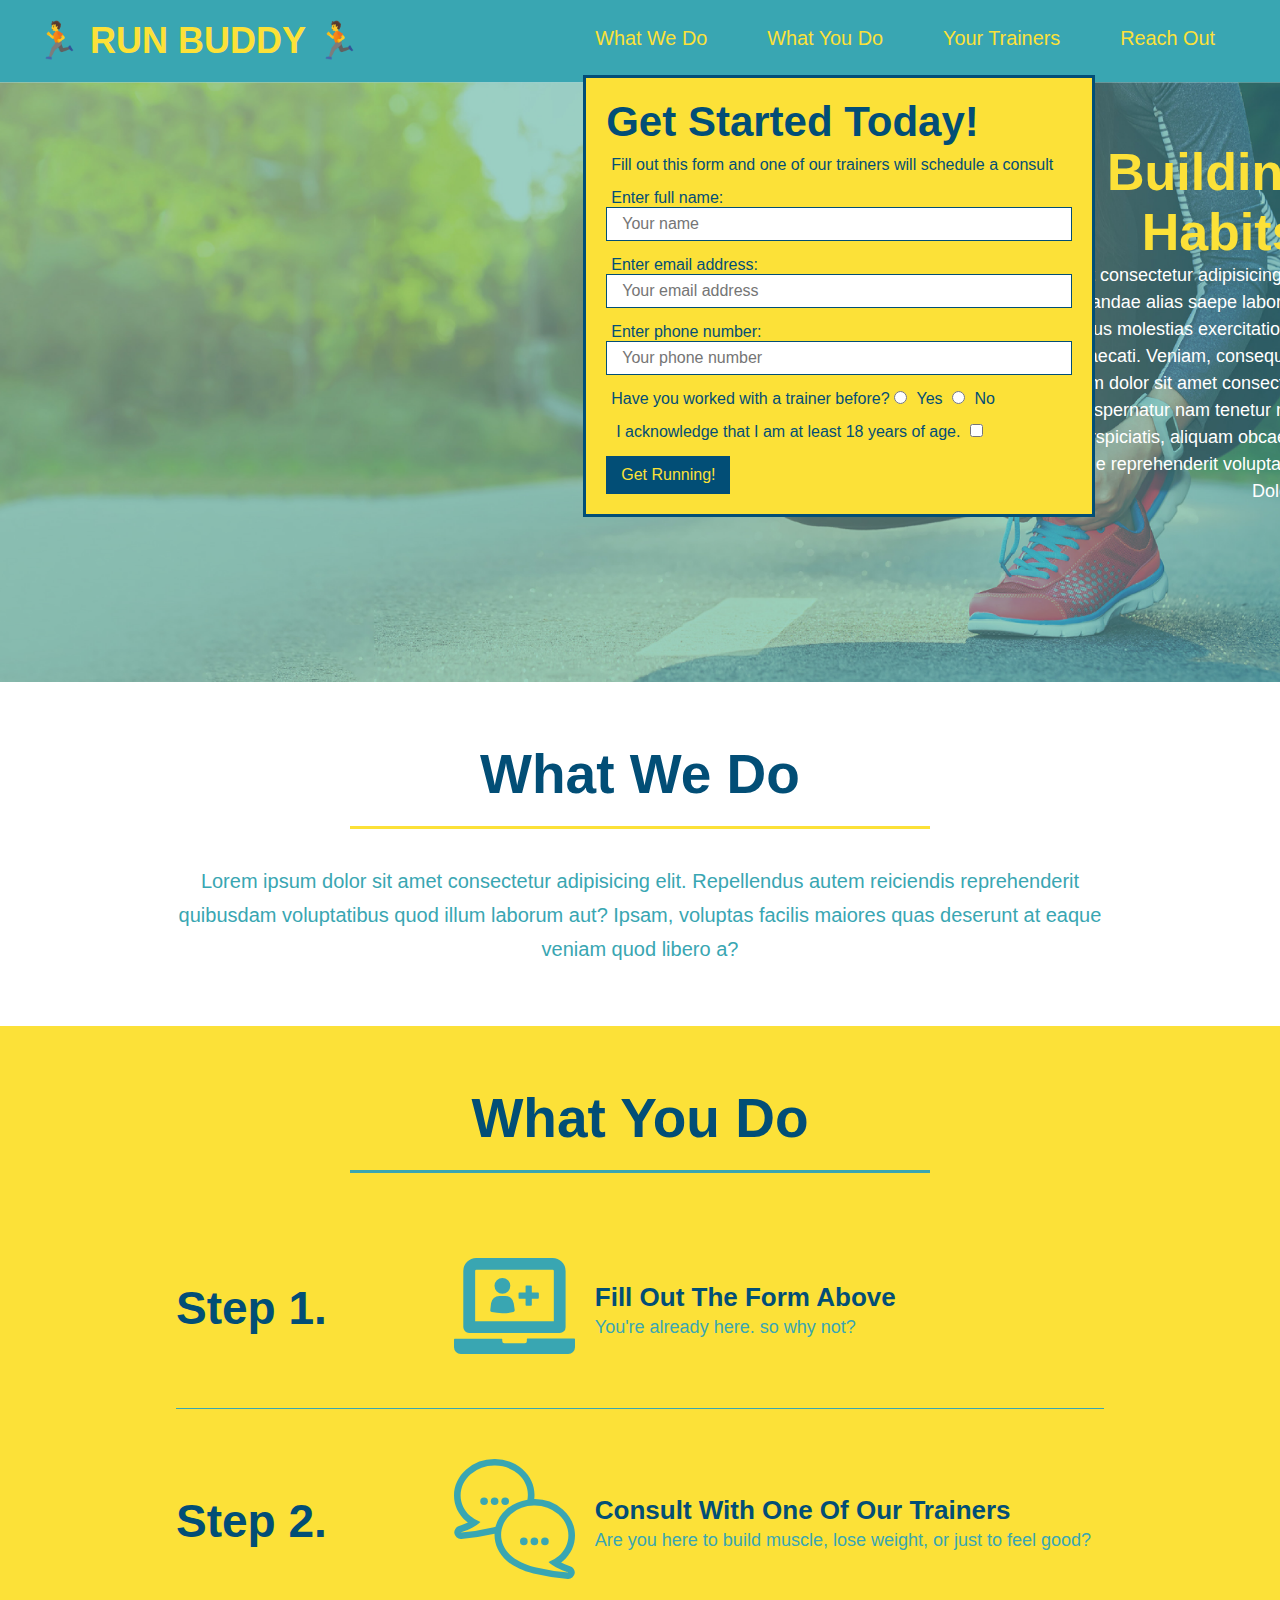
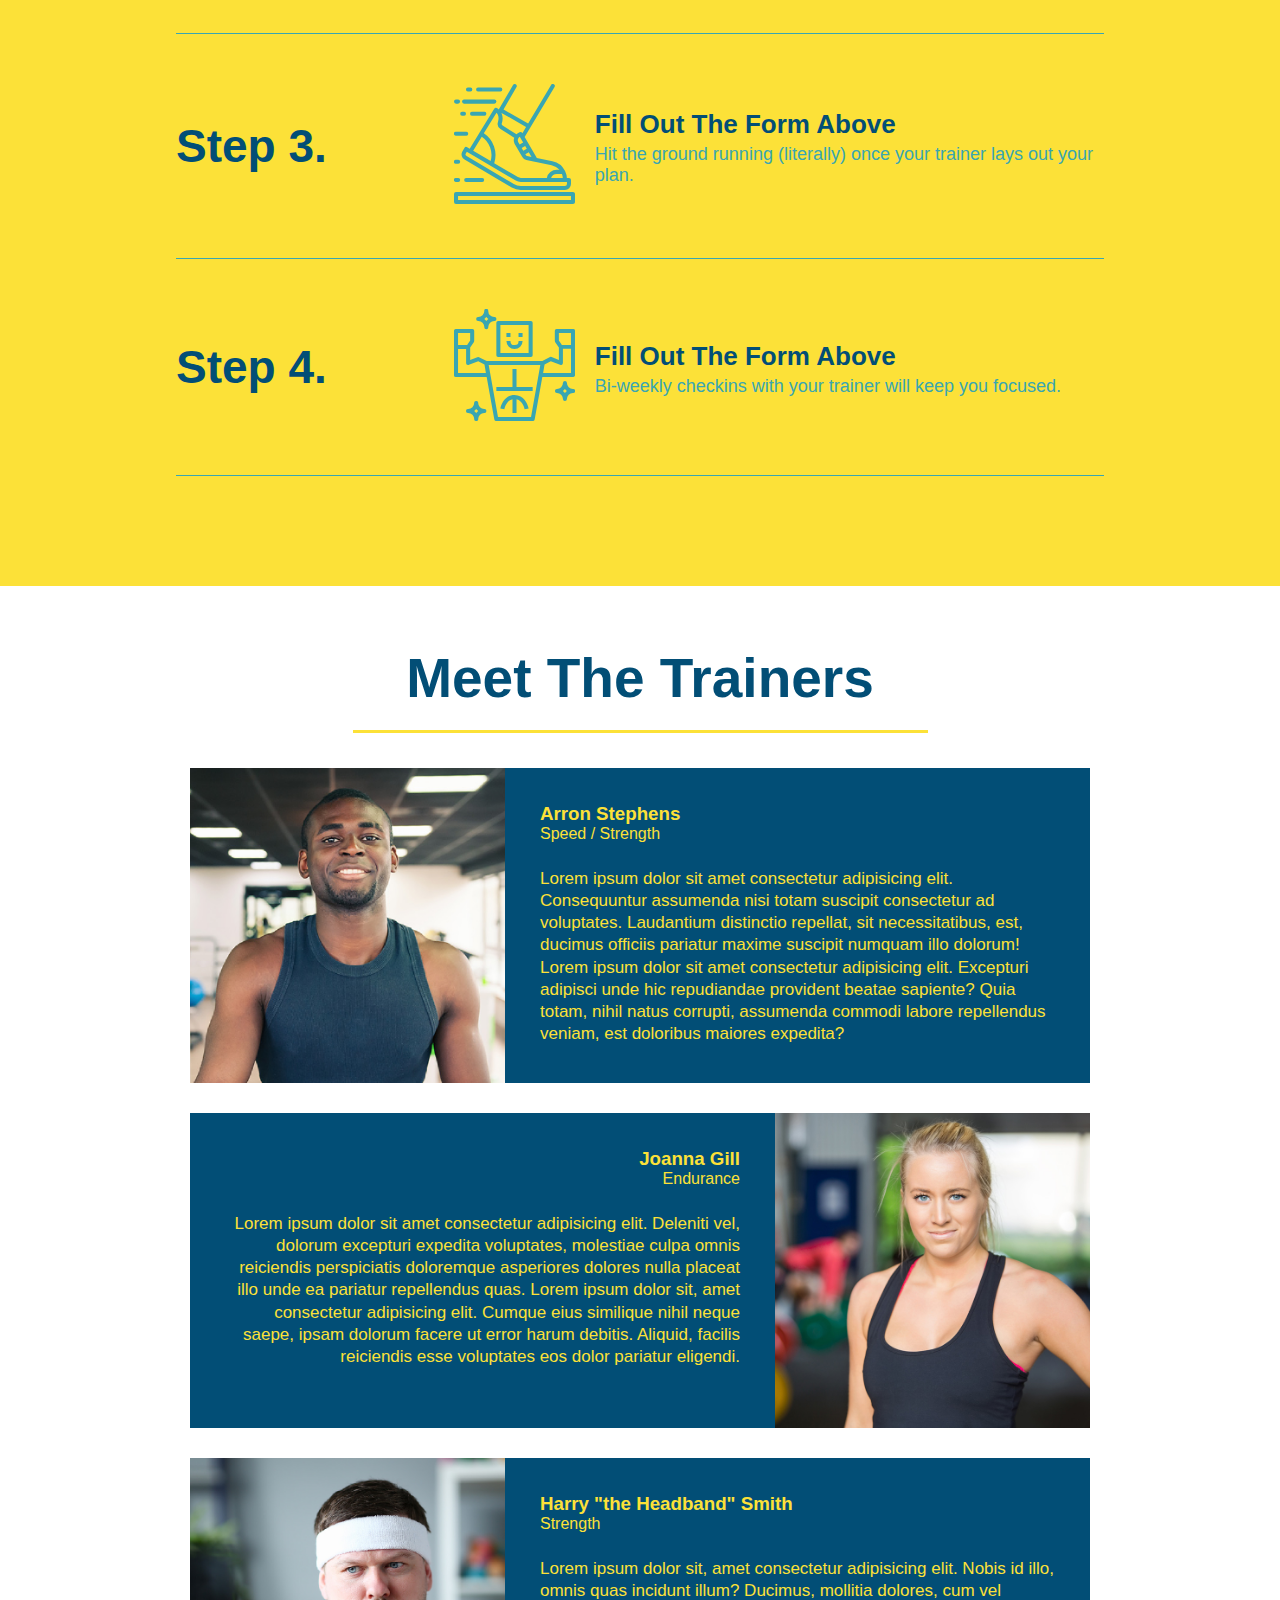
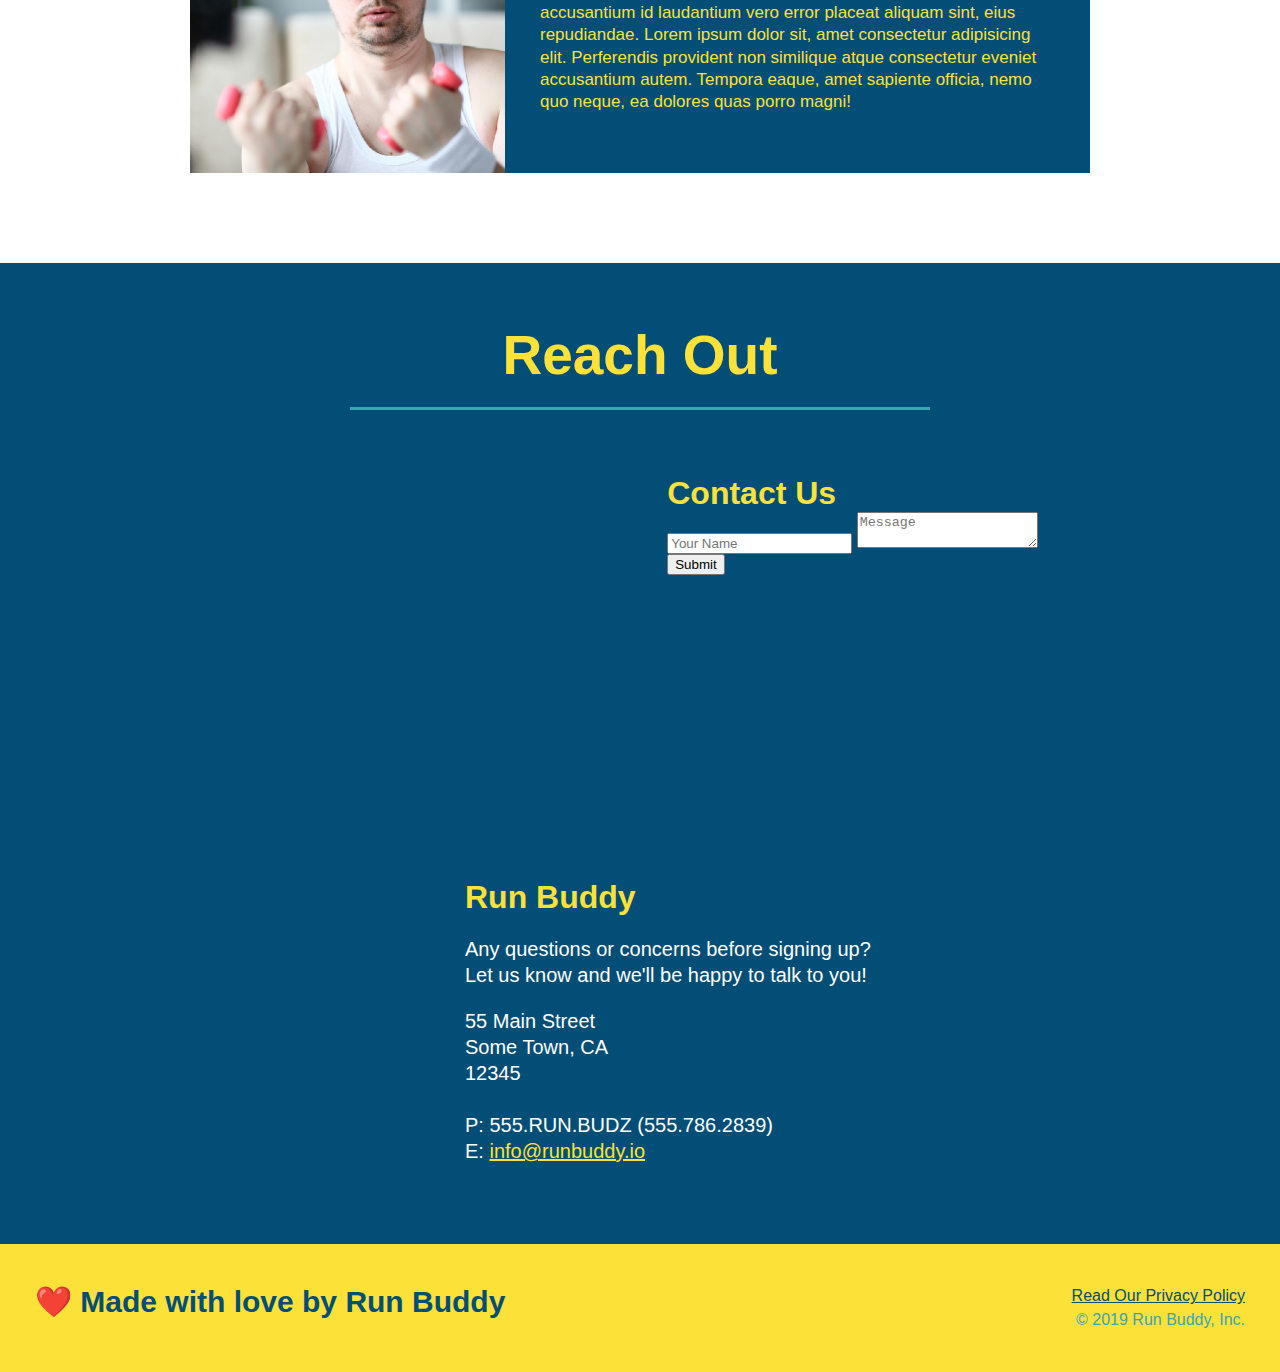
==== commit fe5f6dcc: "add flexbox to the steps" ====
--- a/index.html
+++ b/index.html
@@ -89,25 +89,53 @@
         <div class="flex-row">
             <h2 class="section-title secondary-border"> What You Do </h2>
         </div>    
-            <div>
-                <img src="./assets/images/step-1.svg" alt="" />
-                <h3> <span>Step 1: Fill Out the Form Above.</span> </h3>
-                <p>You're already here. so why not?</p>
-            </div>
-            <div>
-                <img src="./assets/images/step-2.svg" alt="" />
-                <h3> <span>Step 2: Consult with One of Our Trainers.</span> </h3>
-                <p>Are you here to build muscle, lose weight, or just to feel good?</p>
-            </div>
-            <div>
-                <img src="assets/images/step-3.svg" alt="" />
-                <h3> <span>Step 3: Get Running.</span> </h3>
-                <p>Hit the ground running (literally) once your trainer lays out your plan.</p> 
-            </div>
-            <div>
-                <img src="./assets/images/step-4.svg" alt="" />
-                <h3> <span>Step 4: See Results.</span> </h3>
-                <p>Bi-weekly checkins with your trainer will keep you focused</p>
+            <div class="step">
+                <h3> Step 1. </h3>
+                <div class="step-info">
+                    <div class="step-img">
+                        <img src="./assets/images/step-1.svg" alt="" />
+                    </div>
+                    <div class="step-text">
+                        <h4> Fill Out The Form Above </h4>
+                        <p>You're already here. so why not?</p>
+                    </div>
+                </div>
+            </div>
+            <div class="step">
+                <h3> Step 2. </h3>
+                <div class="step-info">
+                    <div class="step-img">
+                        <img src="./assets/images/step-2.svg" alt="" />
+                    </div>
+                    <div class="step-text">
+                        <h4> Consult With One Of Our Trainers </h4>
+                        <p> Are you here to build muscle, lose weight, or just to feel good? </p>
+                    </div>
+                </div>
+            </div>
+            <div class="step">
+                <h3> Step 3. </h3>
+                <div class="step-info">
+                    <div class="step-img">
+                        <img src="./assets/images/step-3.svg" alt="" />
+                    </div>
+                    <div class="step-text">
+                        <h4> Fill Out The Form Above </h4>
+                        <p> Hit the ground running (literally) once your trainer lays out your plan. </p>
+                    </div>
+                </div>
+            </div>
+            <div class="step">
+                <h3> Step 4. </h3>
+                <div class="step-info">
+                    <div class="step-img">
+                        <img src="./assets/images/step-4.svg" alt="" />
+                    </div>
+                    <div class="step-text">
+                        <h4> Fill Out The Form Above </h4>
+                        <p> Bi-weekly checkins with your trainer will keep you focused. </p>
+                    </div>
+                </div>
             </div>
     </section>
         
--- a/assets/css/style.css
+++ b/assets/css/style.css
@@ -190,28 +190,52 @@
     border-color: #39a6b2;
 }
 
-.steps div {
-    margin-bottom: 80px;
-}
-
-.steps img {
-    width: 15%;
-    margin: 10px 0;
-}
-
-.steps h3 {
+.step {
+    margin: 50px auto;
+    padding-bottom: 50px;
+    width: 80%;
+    border-bottom: 1px solid #39a6b2;
+    display: flex;
+    flex-wrap: wrap;
+    align-items: center;
+    justify-content: space-between;
+}
+
+.step h3 {
     color: #024e76;
     font-size: 46px;
-    margin-top: 10px;
-}
-
-.steps p {
+    flex: 1 30%;
+}
+
+.step-info {
+    flex: 2 70%;
+    display: flex;
+    flex-wrap: wrap;
+    align-items: center;
+}
+
+.step-img {
+    flex: 1 12%;
+    margin-right: 20px;
+}
+
+.step-img img {
+    max-width: 100%;
+}
+
+.step-text {
+    flex: 12;
+}
+
+.step-text p {
     color: #39a6b2;
-    font-size: 23px;
-}
-
-.steps span {
-    font-size: 38px;
+    font-size: 18px;
+}
+
+.step-text h4 {
+    font-size: 26px;
+    line-height: 1.5;
+    color: #024e76;
 }
 
 .trainers {
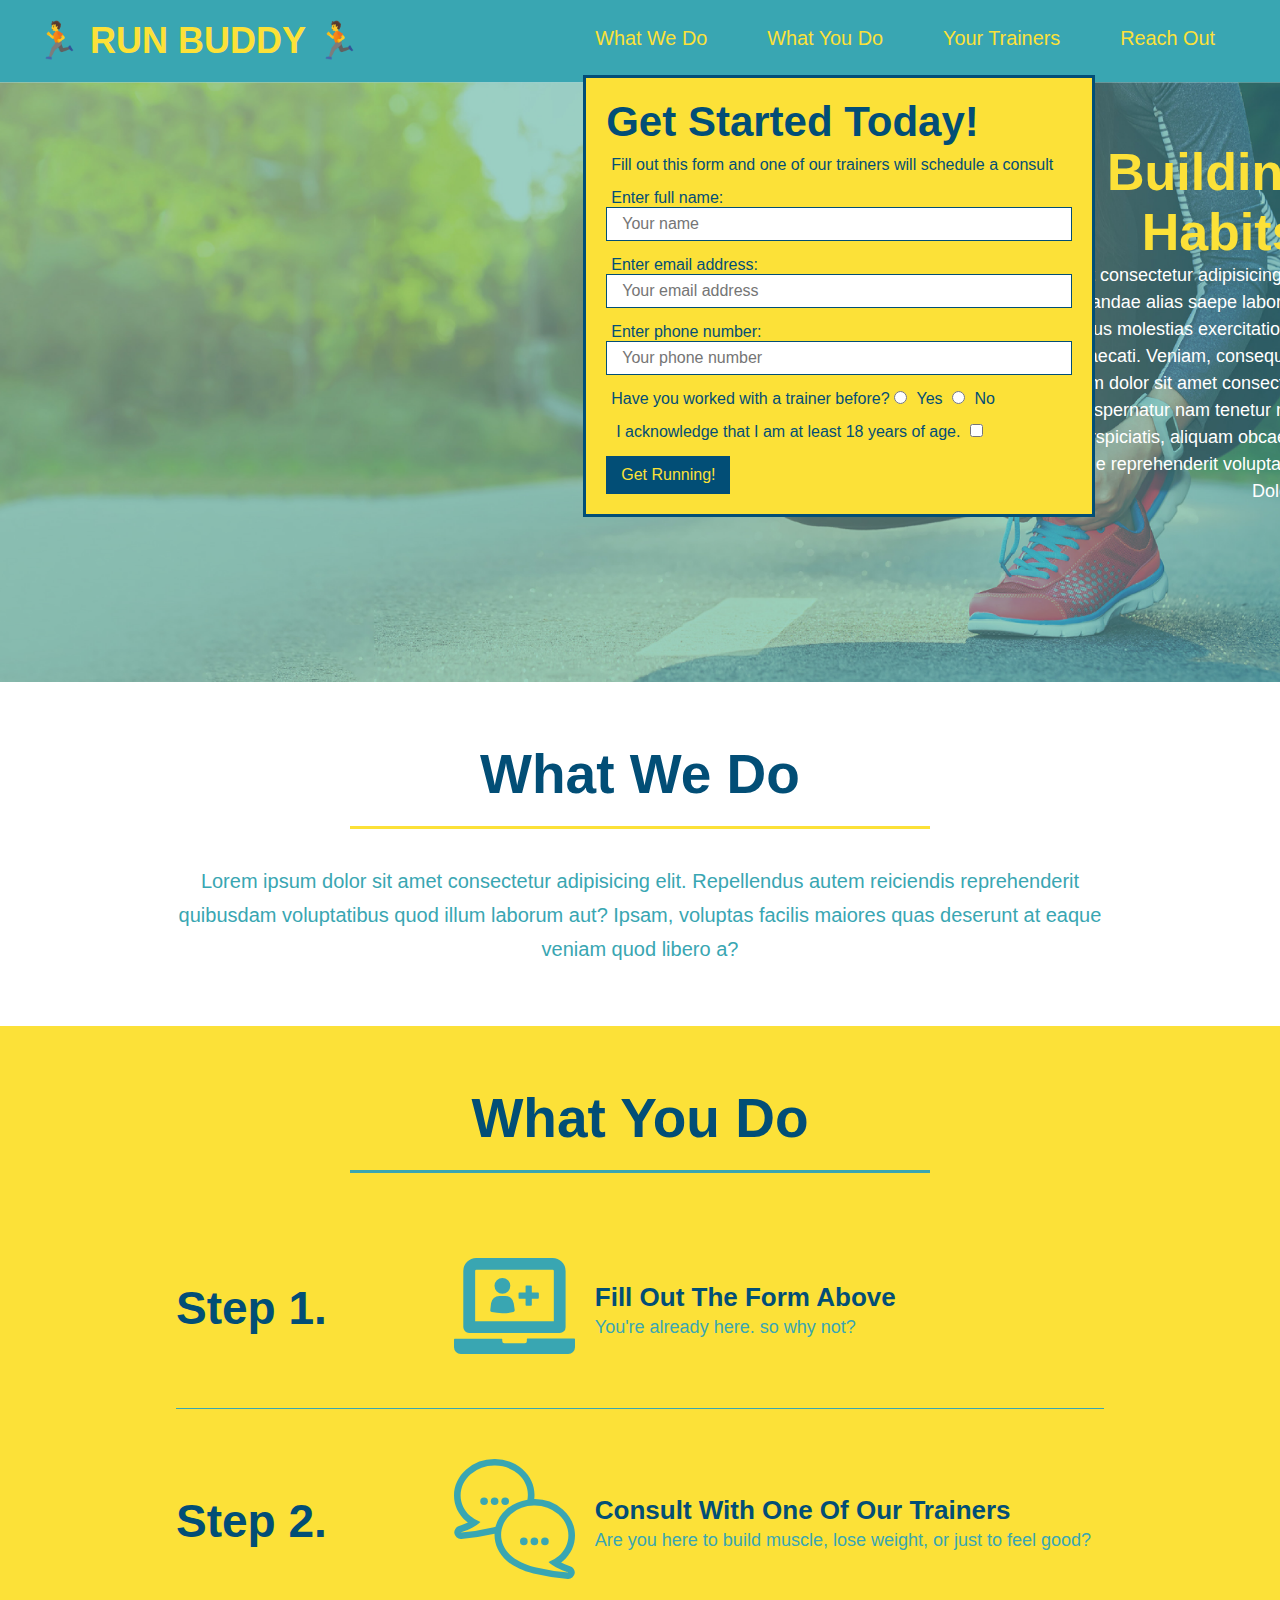
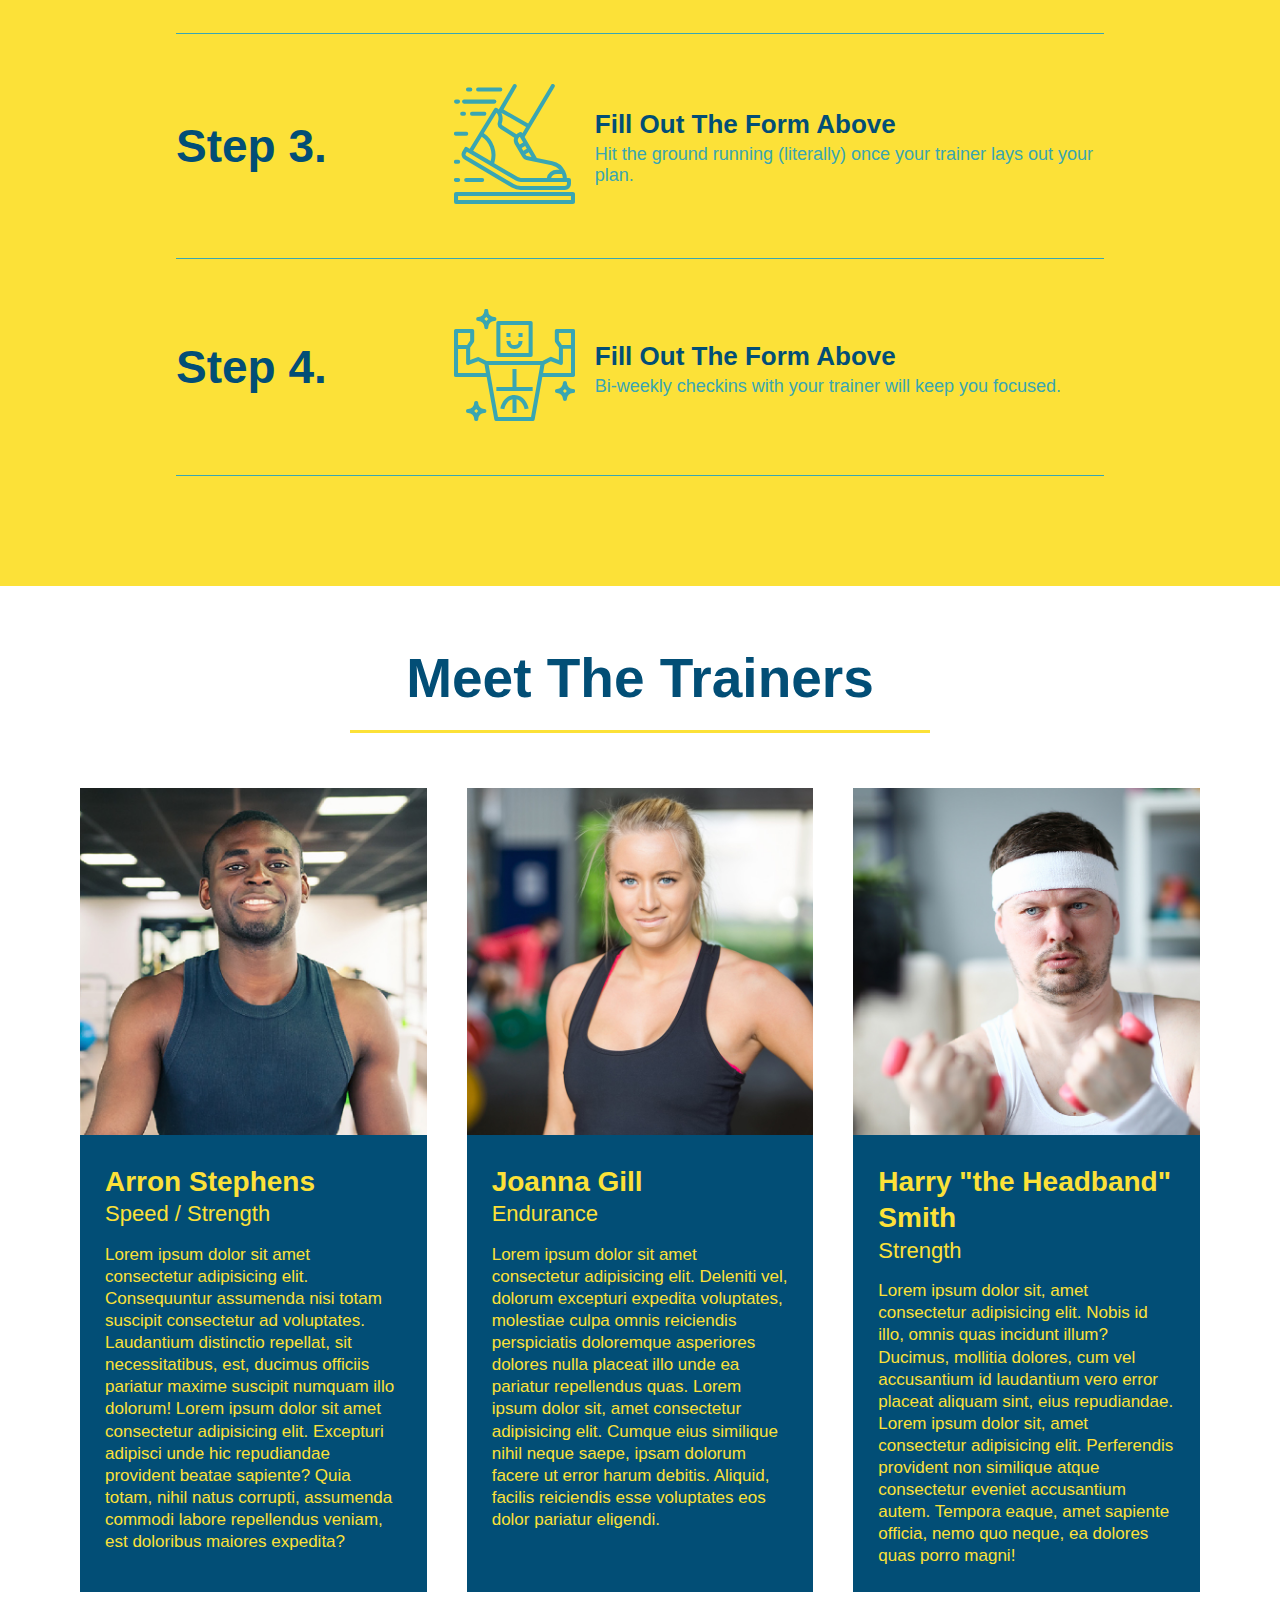
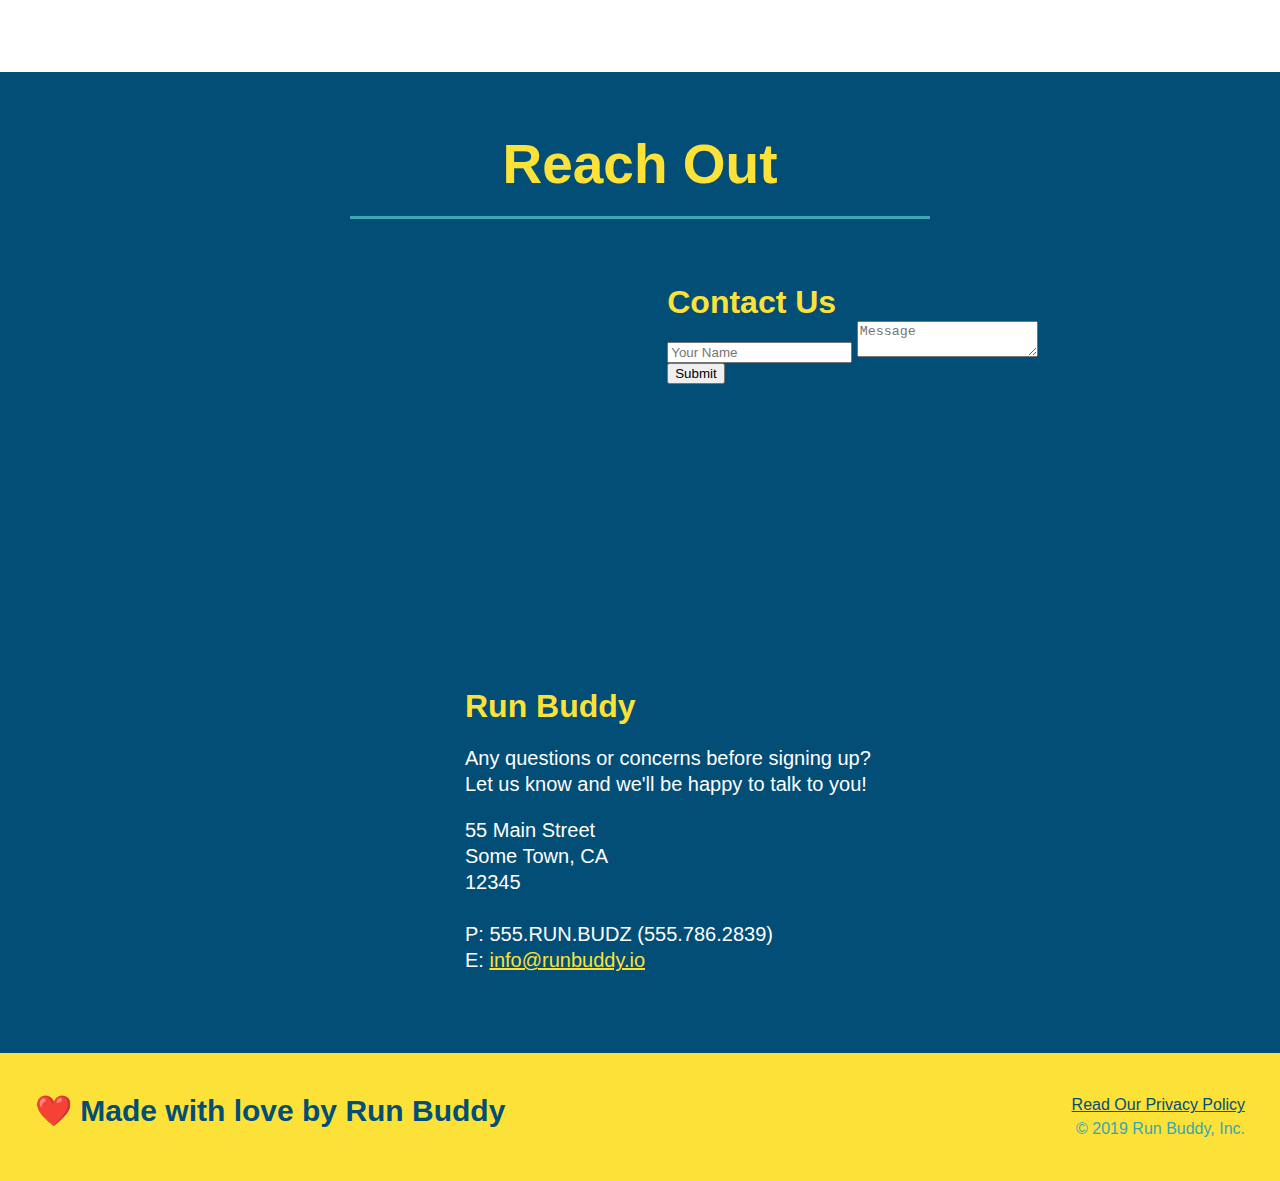
==== commit 1d0de564: "add flexbox to trainers" ====
--- a/index.html
+++ b/index.html
@@ -140,15 +140,16 @@
     </section>
         
         <!-- Meet The Trainers -->
-    <section id="your-trainers" class="trainers">
+    <section id="your-trainers">
         <div class="flex-row">
             <h2 class="section-title primary-border"> Meet The Trainers</h2>
         </div>    
+        <div class="trainers">
             <article class="trainer">
                 <img src="./assets/images/trainer-1.jpg" alt="Arron Stephens in his workout clothes, ready" />
-                <div class="trainer-bio text-left">
-                    <h3>Arron Stephens</h3>
-                    <h4>Speed / Strength</h4>
+                <div class="trainer-bio">
+                    <h3 class="trainer-name">Arron Stephens</h3>
+                    <h4 class="trainer-role">Speed / Strength</h4>
                     <p>
                         Lorem ipsum dolor sit amet consectetur adipisicing elit. Consequuntur assumenda nisi totam suscipit consectetur ad voluptates. Laudantium distinctio repellat, sit necessitatibus, est, ducimus officiis pariatur maxime suscipit numquam illo dolorum!
                         Lorem ipsum dolor sit amet consectetur adipisicing elit. Excepturi adipisci unde hic repudiandae provident beatae sapiente? Quia totam, nihil natus corrupti, assumenda commodi labore repellendus veniam, est doloribus maiores expedita?
@@ -157,28 +158,29 @@
             </article>
 
             <article class="trainer">
-                <div class="trainer-bio text-right">
-                    <h3>Joanna Gill</h3>
-                    <h4>Endurance</h4>
+                <img src="./assets/images/trainer-2.jpg" alt="Joanna Gill cooling off after a workout" />
+                <div class="trainer-bio">
+                    <h3 class="trainer-name">Joanna Gill</h3>
+                    <h4 class="trainer-role">Endurance</h4>
                     <p>
                         Lorem ipsum dolor sit amet consectetur adipisicing elit. Deleniti vel, dolorum excepturi expedita voluptates, molestiae culpa omnis reiciendis perspiciatis doloremque asperiores dolores nulla placeat illo unde ea pariatur repellendus quas.
                         Lorem ipsum dolor sit, amet consectetur adipisicing elit. Cumque eius similique nihil neque saepe, ipsam dolorum facere ut error harum debitis. Aliquid, facilis reiciendis esse voluptates eos dolor pariatur eligendi.
                     </p>
                 </div>
-                <img src="./assets/images/trainer-2.jpg" alt="Joanna Gill cooling off after a workout" />
             </article>
 
             <article class="trainer">
                 <img src="./assets/images/trainer-3.jpg" alt="Harry Smith wearing a headband and lifting comically small pink weights" />
-                <div class="trainer-bio text-left">
-                    <h3>Harry "the Headband" Smith</h3>
-                    <h4>Strength</h4>
+                <div class="trainer-bio">
+                    <h3 class="trainer-name">Harry "the Headband" Smith</h3>
+                    <h4 class="trainer-role">Strength</h4>
                     <p>
                         Lorem ipsum dolor sit, amet consectetur adipisicing elit. Nobis id illo, omnis quas incidunt illum? Ducimus, mollitia dolores, cum vel accusantium id laudantium vero error placeat aliquam sint, eius repudiandae.
                         Lorem ipsum dolor sit, amet consectetur adipisicing elit. Perferendis provident non similique atque consectetur eveniet accusantium autem. Tempora eaque, amet sapiente officia, nemo quo neque, ea dolores quas porro magni!
                     </p>
                 </div>
             </article>
+        </div>
     </section>
 
         <!-- Reach Out -->
--- a/assets/css/style.css
+++ b/assets/css/style.css
@@ -239,26 +239,27 @@
 }
 
 .trainers {
-    margin: 0 5px;
+    width: 100%;
+    margin: 0 auto;
+    display: flex;
+    flex-wrap: wrap;
+    justify-content: space-around;
 }
 
 .trainer {
-    width: 900px;
-    margin: 0 auto 30px auto;
+    margin: 20px;
     background: #024e76;
     color:#fce138; 
-    overflow: auto;
+    flex: 1;
 } 
 
 .trainer img {
-    width: 35%;
-    float: left;
+    width: 100%;
 }
 
 .trainer-bio {
-    padding: 35px;
-    float: left;
-    width: 65%;
+    padding: 25px;
+    line-height: 1.3;
 }
 
 .text-left {
@@ -269,20 +270,18 @@
     text-align: right;
 }
 
-.trainer bio h3 {
-    font-size: 32px;
-    margin-bottom: 8px;
+.trainer-bio h3 {
+    font-size: 28px;
 }
 
 .trainer-bio h4 {
     font-weight: lighter;
-    font-size 26px;
-    margin-bottom: 25px;
+    font-size: 22px;
+    margin-bottom: 15px;
 }
 
 .trainer-bio p {
     font-size: 17px;
-    line-height: 1.3;
 }
 
 .reach {
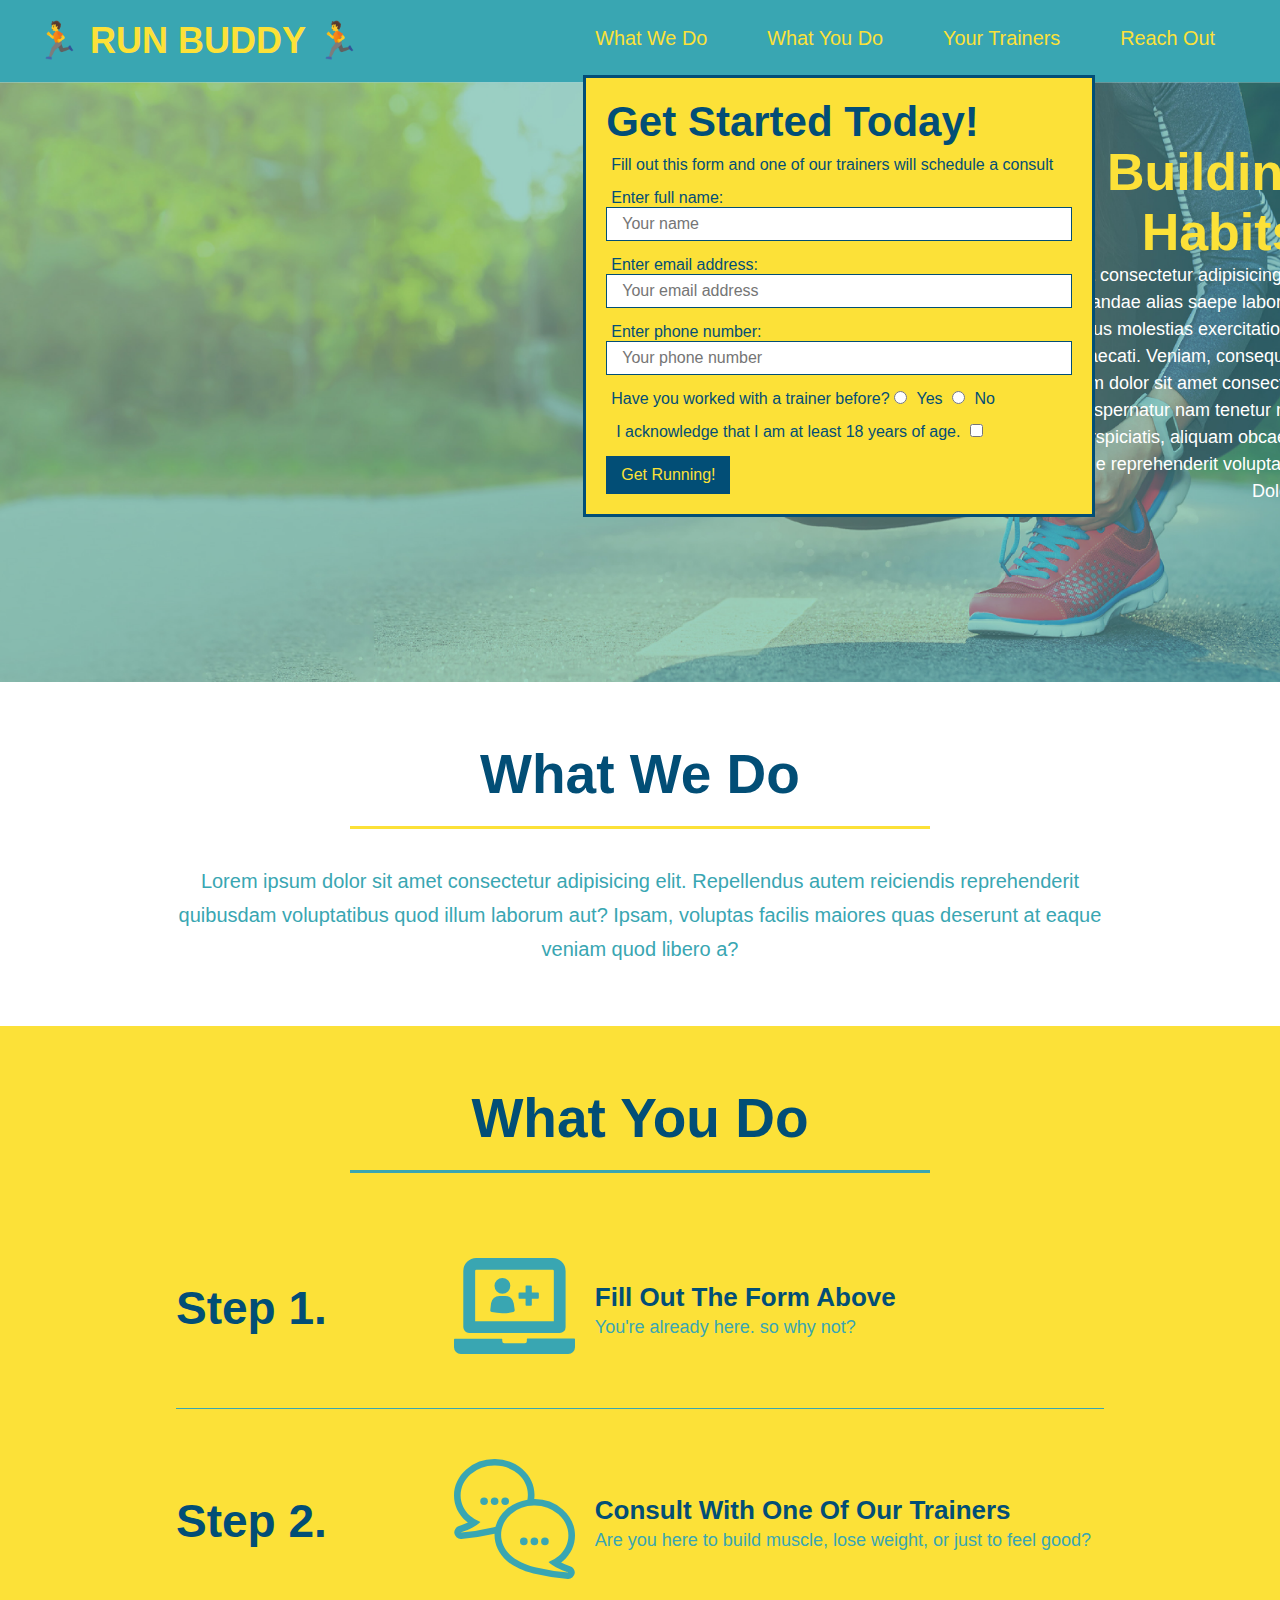
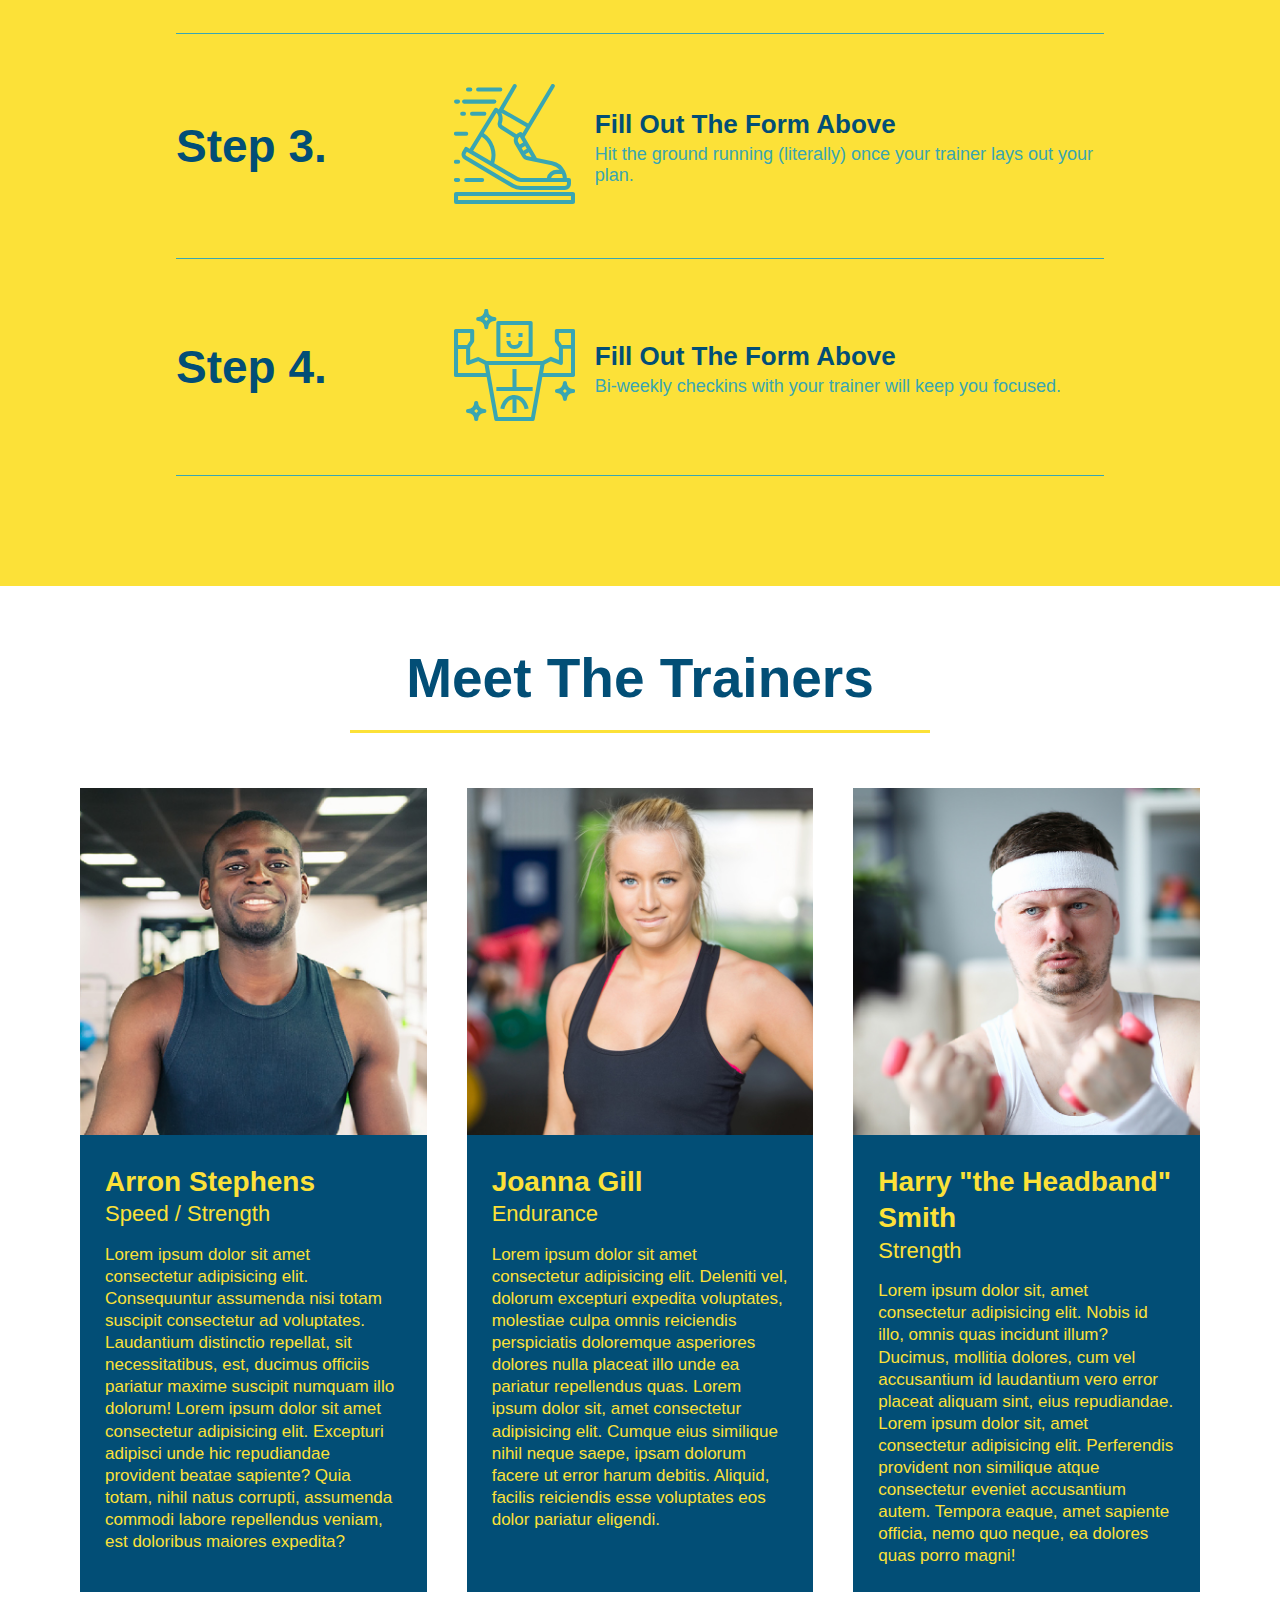
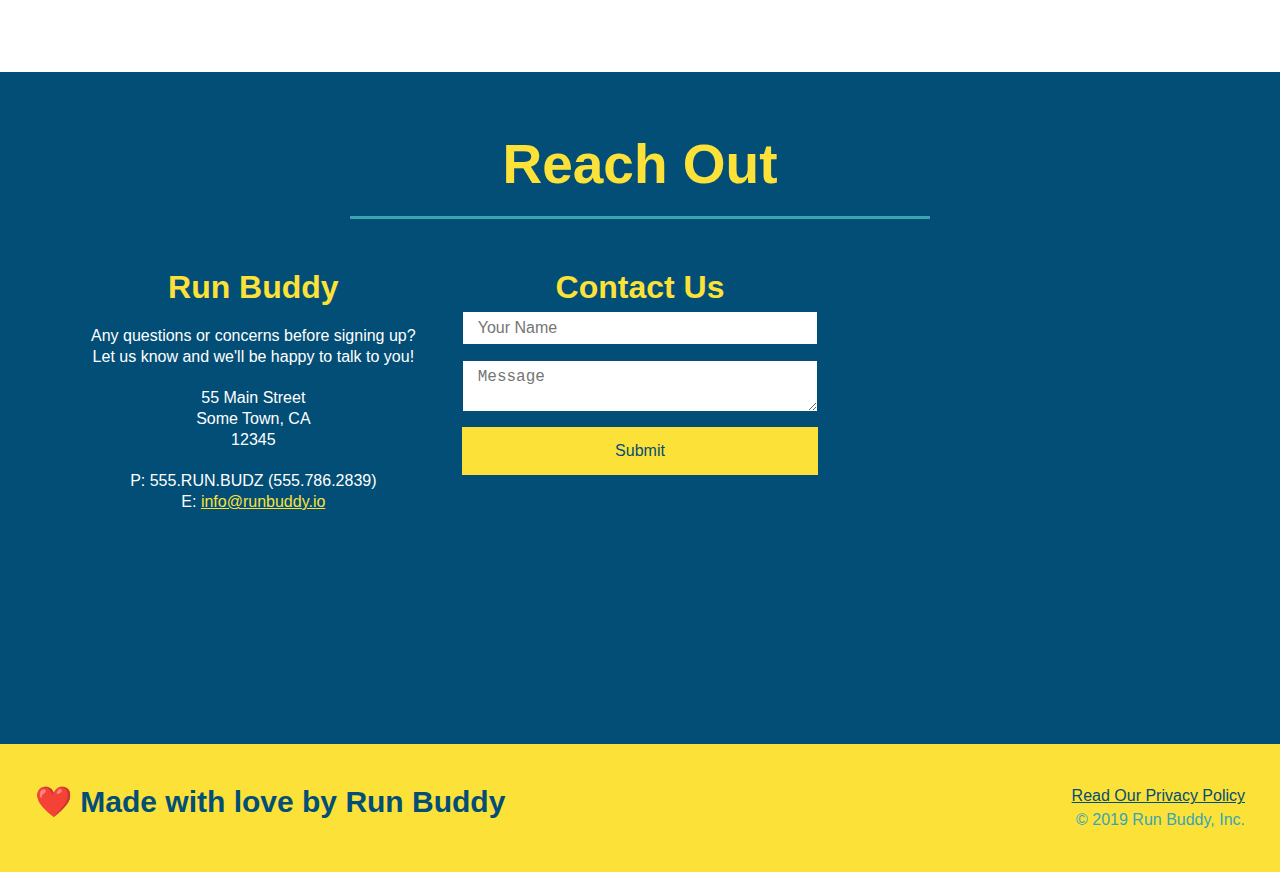
==== commit 58bb83c2: "added flexbox to reach out" ====
--- a/index.html
+++ b/index.html
@@ -187,8 +187,38 @@
     <section id="reach-out" class="reach">
         <div class="flex-row">
             <h2 class="section-title secondary-border"> Reach Out </h2>
-        </div>    
-            <div class="contact-info">
+        </div>
+        <div class="contact-info">
+            <div>
+                <h3>Run Buddy</h3>
+                <p>
+                    Any questions or concerns before signing up?
+                    <br />
+                    Let us know and we'll be happy to talk to you!
+                </p>
+                <address> 
+                55 Main Street <br/>
+                Some Town, CA <br/>
+                12345 <br/>
+                <br>
+                P: 555.RUN.BUDZ (555.786.2839) <br/>
+                E: <a href="mailto:info@runbuddy.io">info@runbuddy.io</a>
+                </address>
+            </div>    
+            
+            <div class="contact-form">
+                <h3> Contact Us </h3>
+                <form>
+                    <label for="contact-name"></label>
+                    <input type="text" id="contact-name" placeholder="Your Name" />
+
+                    <label for="contact-message"></label>
+                    <textarea id="contact-message" placeholder="Message"></textarea>
+                    
+                    <button type="submit">Submit</button>
+                </form>
+            </div>
+
                 <iframe
                     src="https://www.google.com/maps/embed?pb=!1m18!1m12!1m3!1d3052.3447323482137!2d-111.60812758431119!3d40.09002628336718!2m3!1f0!2f0!3f0!3m2!1i1024!2i768!4f13.1!3m3!1m2!1s0x874dbc77fc448281%3A0x7880318368aea91c!2s1538%20S%202960%20E%20St%2C%20Spanish%20Fork%2C%20UT%2084660!5e0!3m2!1sen!2sus!4v1611521502123!5m2!1sen!2sus" 
                     frameborder="0"
@@ -198,38 +228,8 @@
                     allowfullscreen 
                 >
                 </iframe>
-
-                <div class="contact-form">
-                    <h3> Contact Us </h3>
-                    <form>
-                        <label for="contact-name"></label>
-                        <input type="text" id="contact-name" placeholder="Your Name" />
-
-                        <label for="contact-message"></label>
-                        <textarea id="contact-message" placeholder="Message"></textarea>
-                        
-                        <button type="submit">Submit</button>
-                    </form>
-                </div>
-
-                <div>
-                    <h3>Run Buddy</h3>
-                    <p>
-                        Any questions or concerns before signing up?
-                        <br />
-                        Let us know and we'll be happy to talk to you!
-                     </p>
-                    <address> 
-                    55 Main Street <br/>
-                    Some Town, CA <br/>
-                    12345 <br/>
-                    <br>
-                    P: 555.RUN.BUDZ (555.786.2839) <br/>
-                    E: <a href="mailto:info@runbuddy.io">info@runbuddy.io</a>
-                    </address>
-                </div>
-            </div>
-        
+            </div>
+        </div>
     </section>
 
     <footer>
--- a/assets/css/style.css
+++ b/assets/css/style.css
@@ -293,17 +293,22 @@
     color: #fce138;
 }
 
+.contact-info {
+    display: flex;
+    justify-content: space-between;
+    flex-wrap: wrap;
+}
+
+.contact-info > * {
+    flex: 1;
+    margin: 15px;
+}
+
 .contact-info iframe {
-    width: 400px;
     height: 400px;
 }
 
 .contact-info div {
-    width: 410px;
-    display: inline-block;
-    vertical-align: top;
-    text-align: left;
-    margin: 30px 0 0 60px;
     color: white;
 }
 
@@ -315,7 +320,7 @@
 .contact-info p, .contact-info address {
     margin: 20px 0;
     line-height: 1.3;
-    font-size: 20px;
+    font-size: 16px;
     font-style: normal;
 }
 
@@ -323,6 +328,27 @@
     color: #fce138;
 }
 
+.contact-form input, .contact-form textarea {
+    border: 1px solid #024e76;
+    display: block;
+    padding: 7px 15px;
+    font-size: 16px;
+    color: #024e76;
+    width: 100%;
+    margin-bottom: 15px;
+    margin-top: 5px;
+}
+
+.contact-form button {
+    width: 100%;
+    border: none;
+    background: #fce138;
+    color: #024e76;
+    text-align: center;
+    padding: 15px 0;
+    font-size: 16px;
+}
+
 .flex-row {
     display: flex;
 }